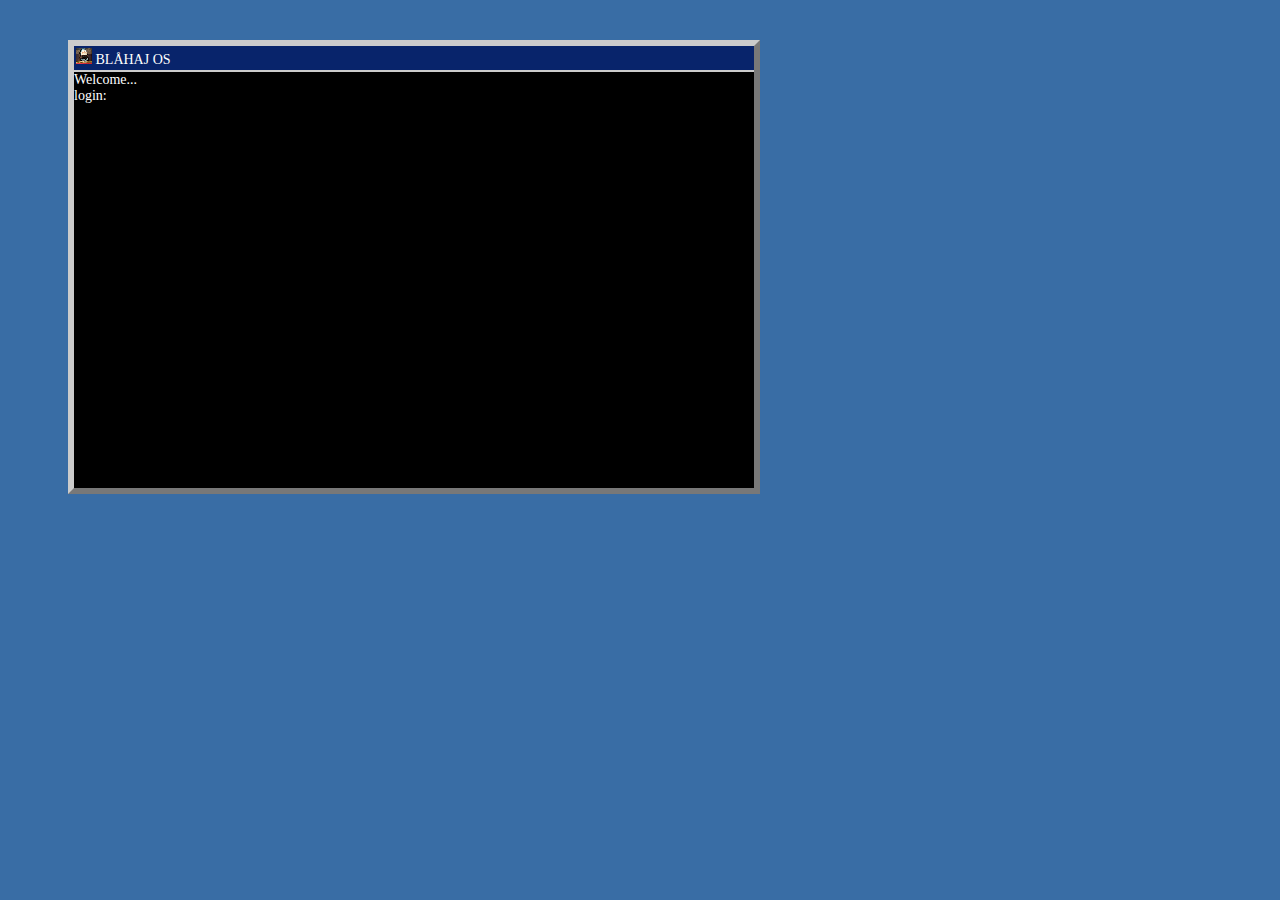
==== index.html @ 232c78c3 "v1.0.0" ====
<!DOCTYPE html>
<head>
    <meta charset="utf-8"/>
    <title>BLÅHAJ</title>
    <link href="/assets/css/cmd.css" rel="stylesheet" type="text/css">
    <style>
        body {
            font-family: Consolas;
        }

    </style>
    <script src="/assets/pics/blahaj.jpg">
    </script>
    <script>
$(document).ready(function(){
$(document).keyup(function(event){
if(event.keyCode ==13){
$.ajax({
type: "POST",
url: "ok.php",
data: "code="+$("#in").val(),
success: function(msg){
$("ul").append("<li>"+$("#in").val()+"</li>"); //将输入的输出到界面
$("ul").append("<li>"+msg+"</li>"); //获取返回值并输出
$("#in").val(""); //清空输入框
$("#text").scrollTop($("#text").scrollTop()+32);//滚动条拉到最下面，显示出输入框
}
});
}
});
$("#in")[0].focus();
});

    </script>
</head>
<body>
<div class="window">
    <div class="title">
        <img src="/assets/pics/1.jpg">
        <span>BLÅHAJ OS</span>
    </div>
    <div id="text">
        <ul>
            <li>Welcome...</li>
            <li>login:</li>
        </ul>
        <input type="text" name="" id='in'>
    </div>
</div>
</body>
---- assets/css/cmd.css ----
@charset "utf-8";
body {
background-color:#396DA5;
margin:0px;
padding:0px;
color:#fff;
font:"msharp dg console";
font-size:14px;}
.window {
border:6px #ccc outset;
width:680px;
height:442px;
background-color:#000;
position:absolute;
top:40px;
left:68px;
overflow:hidden}
.title {
background-color:#08246B;
padding:2px;}
#text {
background-color:#000;
border-top:#ccc outset 2px;
height:420px;
overflow-y:scroll;}
ul {
margin:0px;
padding:0px;
list-style:none;}
input {
background-color:#000;
border:0;
color:#fff;
outline:none;
/*font-size:12px;*/
width:100%}
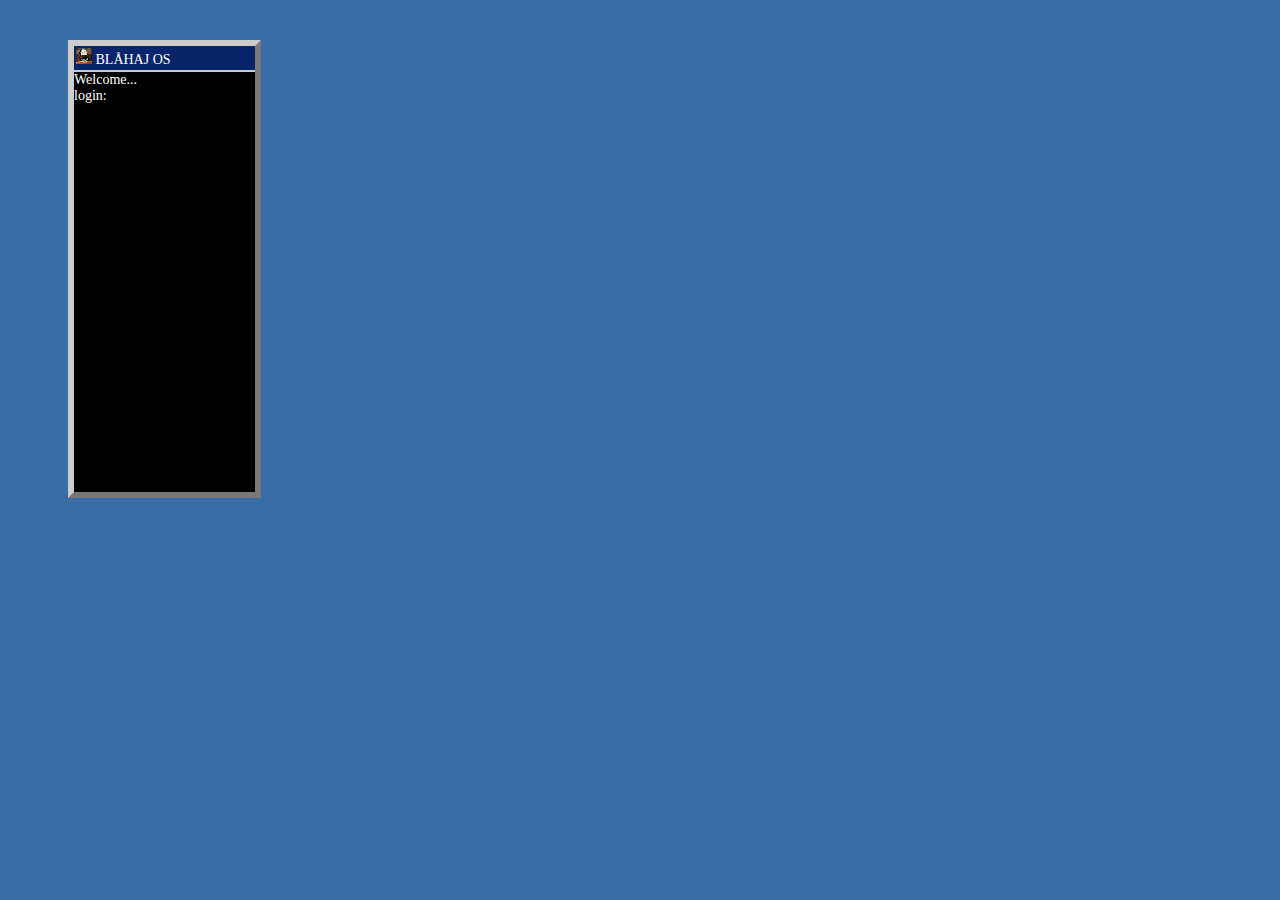
==== commit b79146b6: "v0" ====
--- a/index.html
+++ b/index.html
@@ -12,6 +12,7 @@
     <script src="/assets/pics/blahaj.jpg">
     </script>
     <script>
+    
 $(document).ready(function(){
 $(document).keyup(function(event){
 if(event.keyCode ==13){
--- a/assets/css/cmd.css
+++ b/assets/css/cmd.css
@@ -4,12 +4,12 @@
 margin:0px;
 padding:0px;
 color:#fff;
-font:"msharp dg console";
+font:"Consolas";
 font-size:14px;}
 .window {
 border:6px #ccc outset;
-width:680px;
-height:442px;
+
+
 background-color:#000;
 position:absolute;
 top:40px;
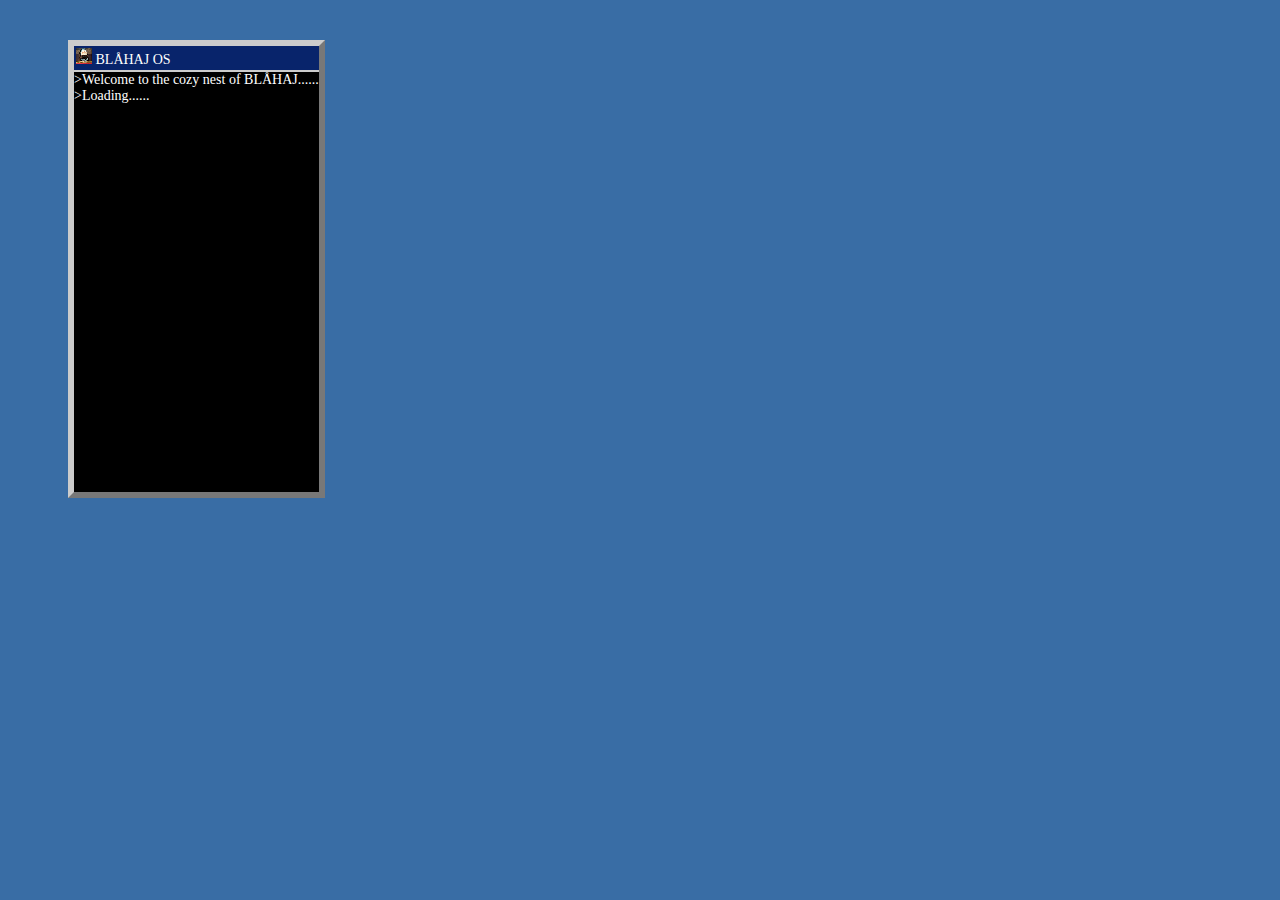
==== commit 564e926d: "Update index.html" ====
--- a/index.html
+++ b/index.html
@@ -7,32 +7,10 @@
         body {
             font-family: Consolas;
         }
-
     </style>
     <script src="/assets/pics/blahaj.jpg">
     </script>
-    <script>
-    
-$(document).ready(function(){
-$(document).keyup(function(event){
-if(event.keyCode ==13){
-$.ajax({
-type: "POST",
-url: "ok.php",
-data: "code="+$("#in").val(),
-success: function(msg){
-$("ul").append("<li>"+$("#in").val()+"</li>"); //将输入的输出到界面
-$("ul").append("<li>"+msg+"</li>"); //获取返回值并输出
-$("#in").val(""); //清空输入框
-$("#text").scrollTop($("#text").scrollTop()+32);//滚动条拉到最下面，显示出输入框
-}
-});
-}
-});
-$("#in")[0].focus();
-});
 
-    </script>
 </head>
 <body>
 <div class="window">
@@ -42,10 +20,10 @@
     </div>
     <div id="text">
         <ul>
-            <li>Welcome...</li>
-            <li>login:</li>
+            <li>>Welcome to the cozy nest of BLÅHAJ......</li>
+            <li>>Loading......</li>
         </ul>
-        <input type="text" name="" id='in'>
+
     </div>
 </div>
 </body>
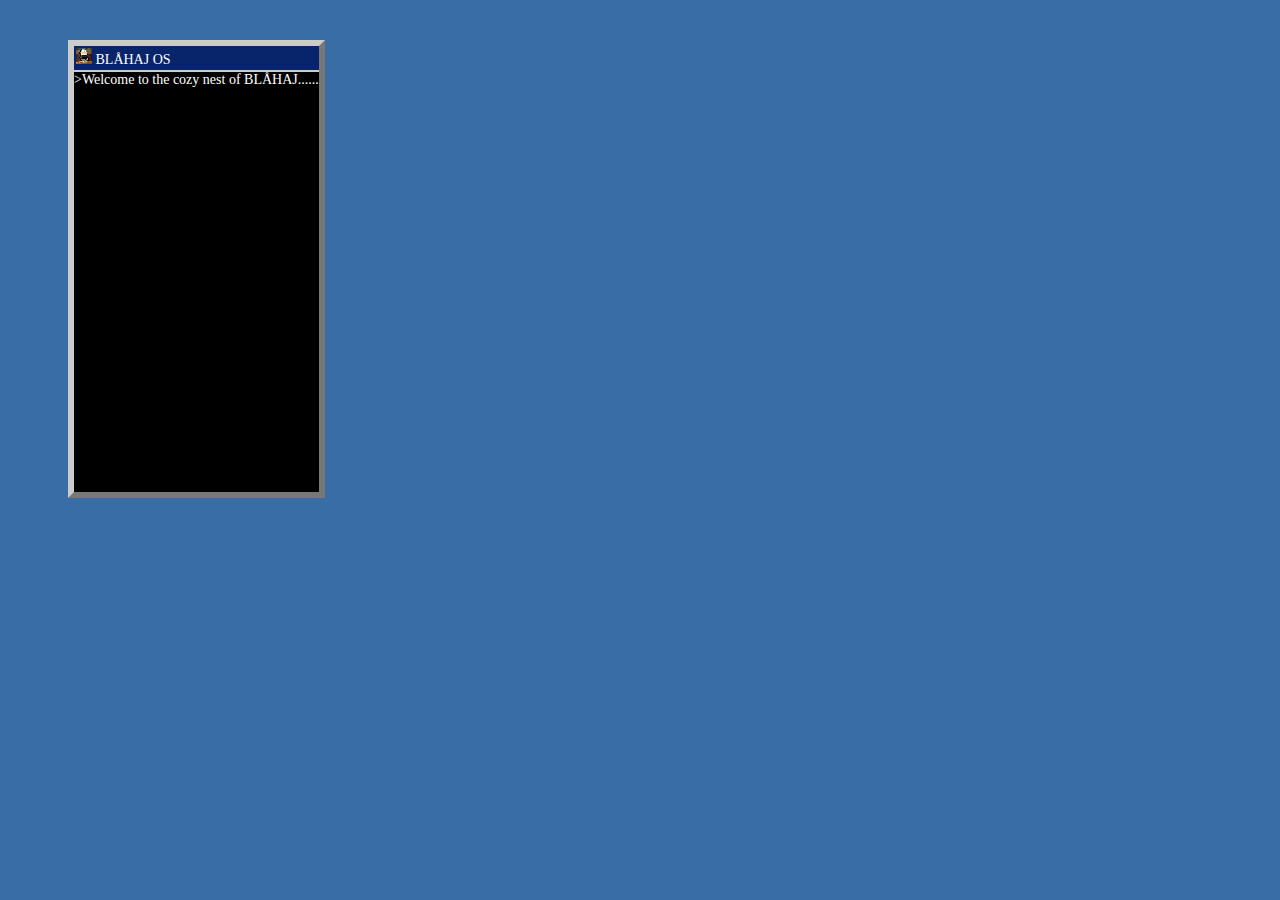
==== commit 7b3ea0fc: "v" ====
--- a/index.html
+++ b/index.html
@@ -7,6 +7,11 @@
         body {
             font-family: Consolas;
         }
+
+
+
+
+
     </style>
     <script src="/assets/pics/blahaj.jpg">
     </script>
@@ -21,7 +26,20 @@
     <div id="text">
         <ul>
             <li>>Welcome to the cozy nest of BLÅHAJ......</li>
-            <li>>Loading......</li>
+            <li>
+                <script type="text/javascript">
+    function alertMsg(){
+        document.getElementById('1').innerHTML='>Loading......'
+    }
+    setInterval(alertMsg,1000);
+
+                </script>
+                <div id="1"></div>
+            </li>
+
+
+
+
         </ul>
 
     </div>
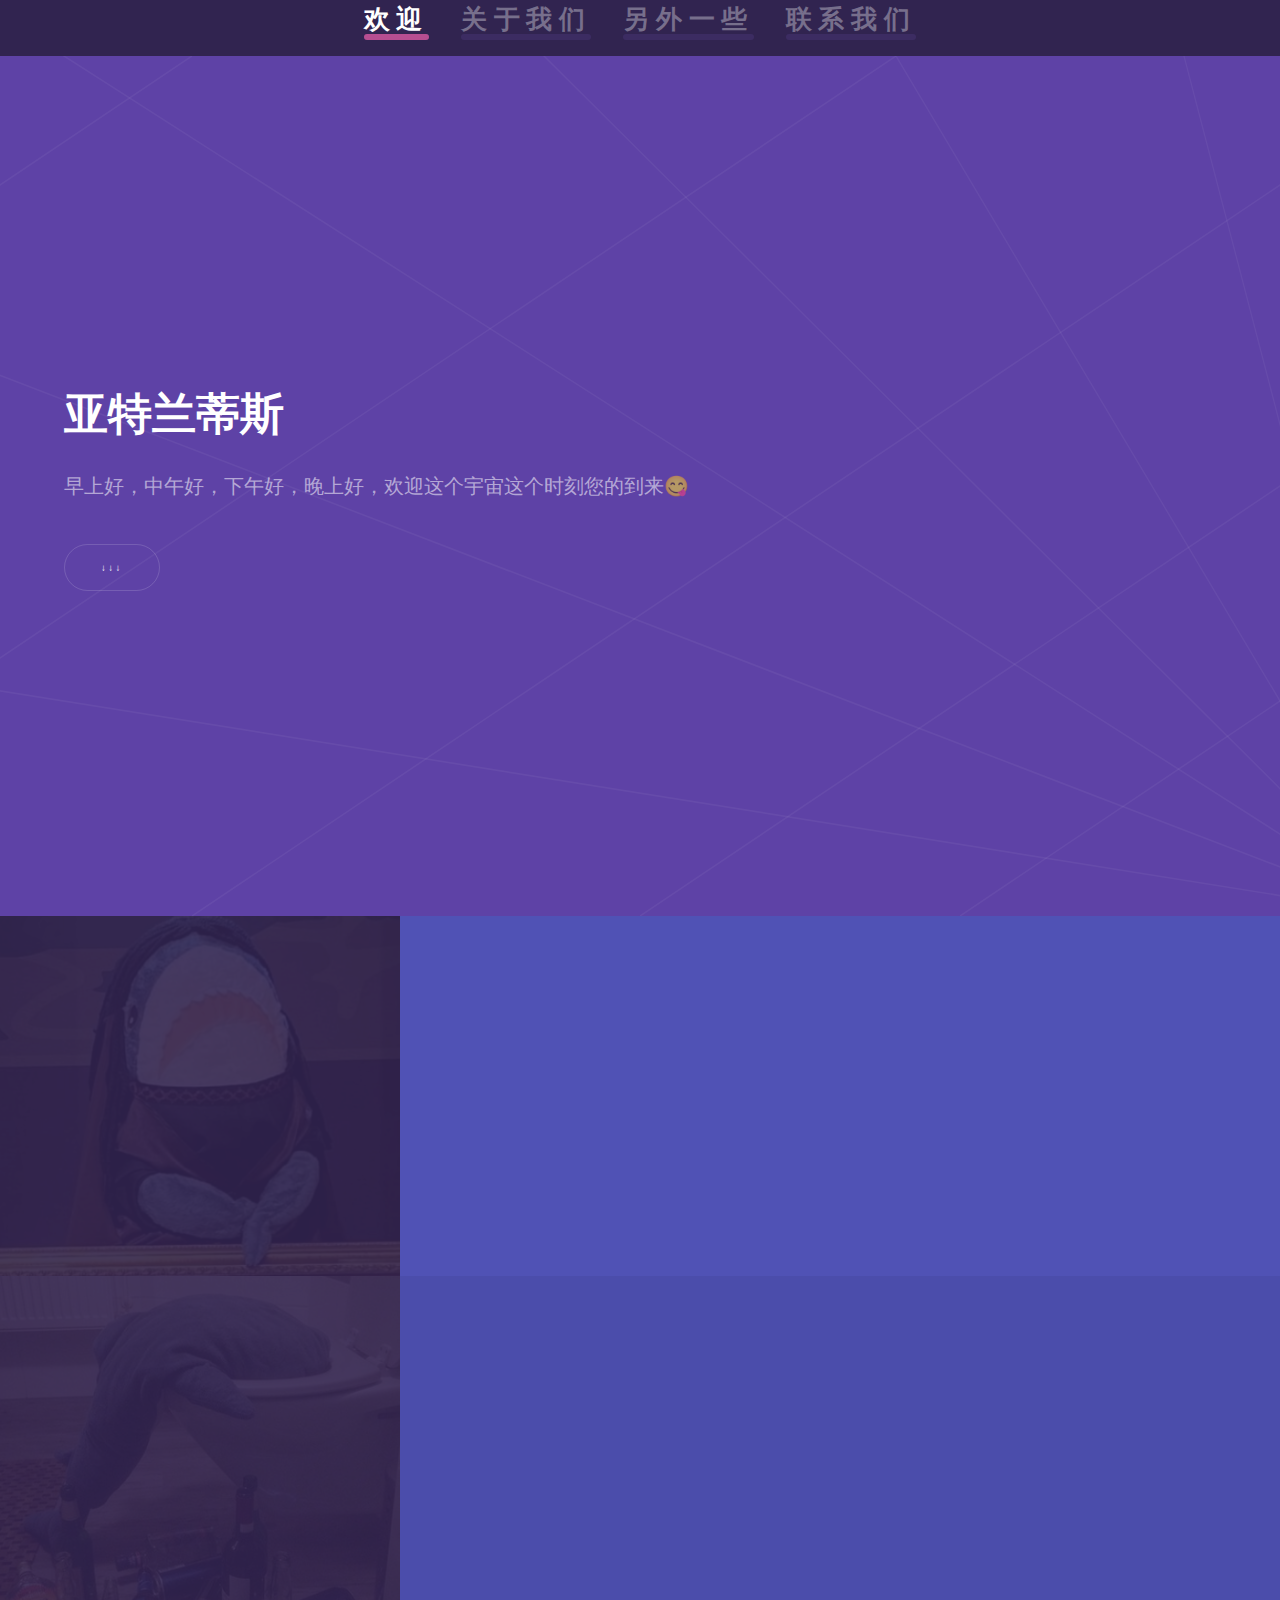
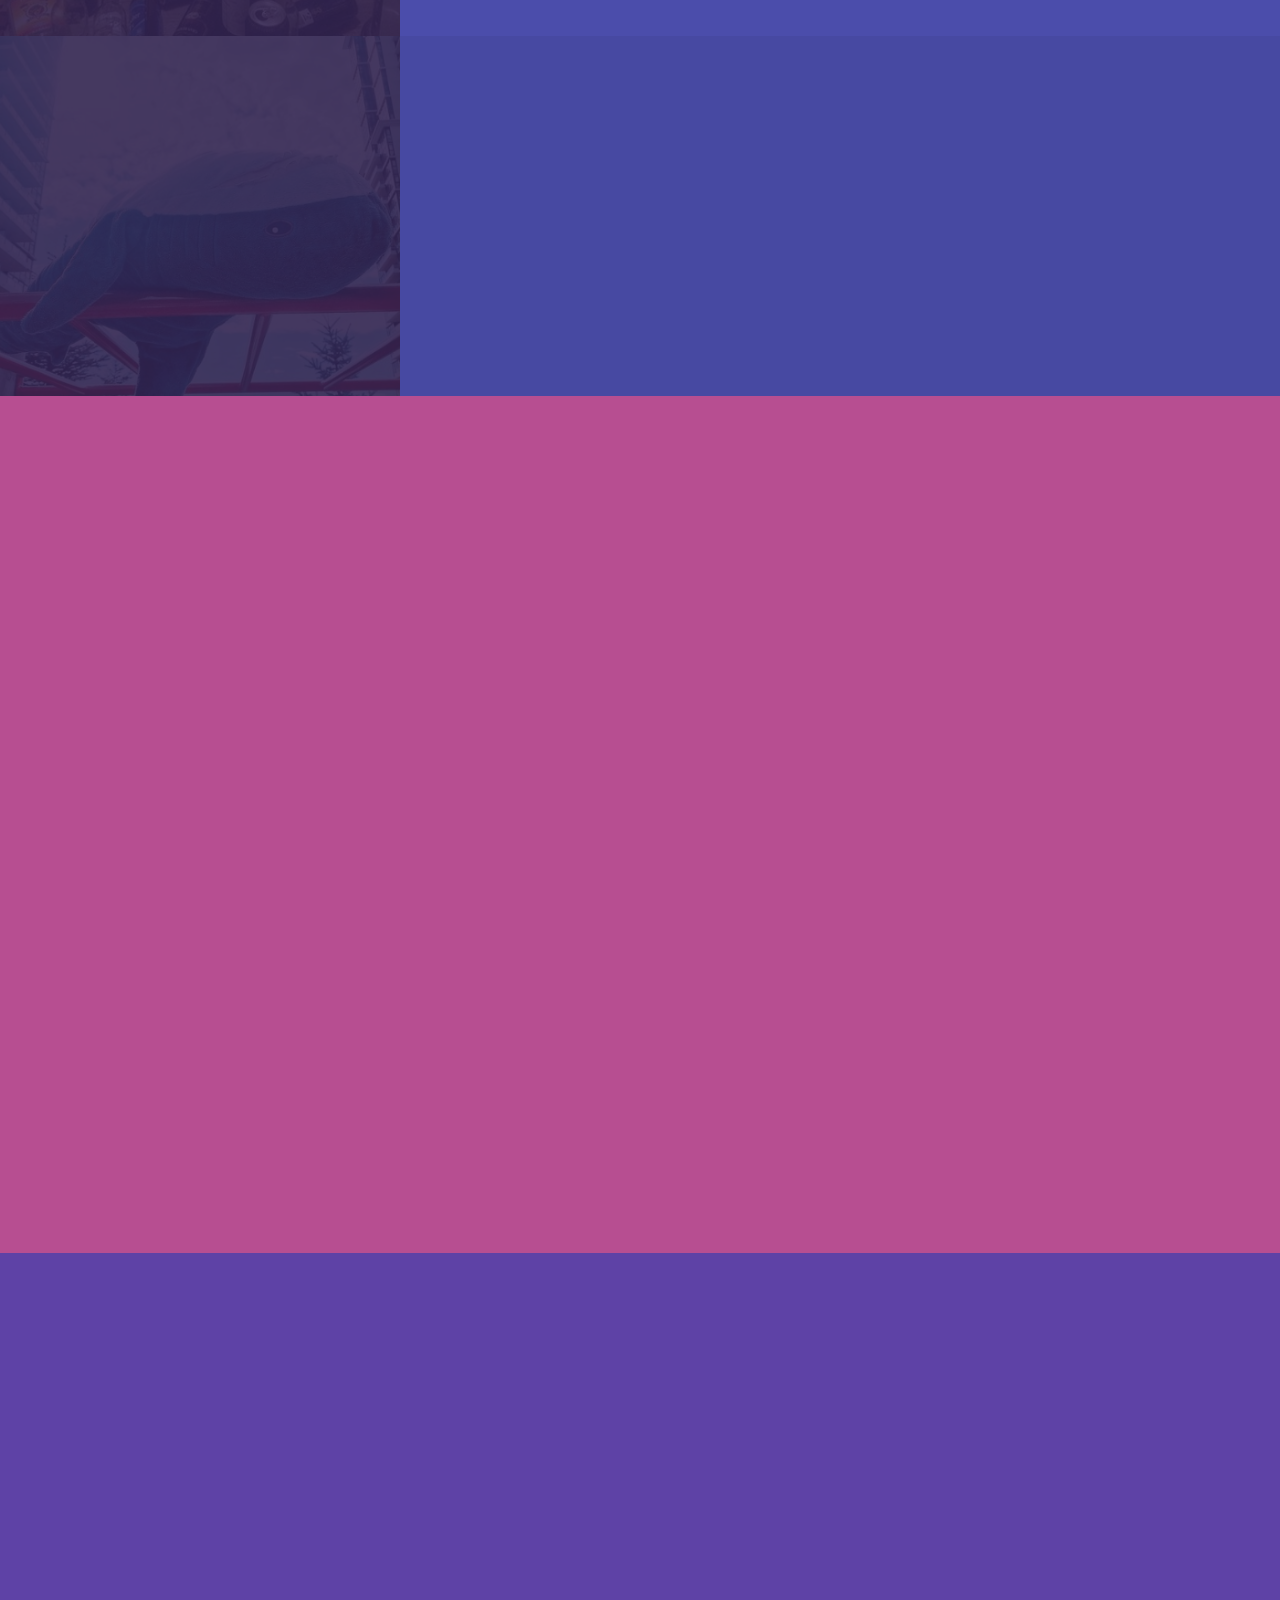
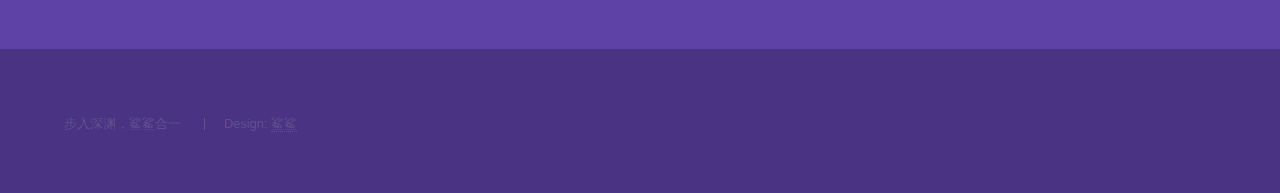
==== commit d18bc4bf: "v1.0.1" ====
--- a/index.html
+++ b/index.html
@@ -1,48 +1,186 @@
-<!DOCTYPE html>
+<!DOCTYPE HTML>
+<!--
+	Hyperspace by HTML5 UP
+
+	Free for personal and commercial use under the CCA 3.0 license (html5up.net/license)
+-->
+<html>
 <head>
+    <title>首页</title>
+    <link rel="icon" type="image/x-icon" href="images/ic.svg"/>
     <meta charset="utf-8"/>
-    <title>BLÅHAJ</title>
-    <link href="/assets/css/cmd.css" rel="stylesheet" type="text/css">
-    <style>
-        body {
-            font-family: Consolas;
-        }
-
-
-
-
-
-    </style>
-    <script src="/assets/pics/blahaj.jpg">
-    </script>
+    <meta name="viewport" content="width=device-width, initial-scale=1, user-scalable=no"/>
+    <link rel="stylesheet" href="assets/css/main.css"/>
+    <noscript>
+        <link rel="stylesheet" href="assets/css/noscript.css"/>
+    </noscript>
 
 </head>
-<body>
-<div class="window">
-    <div class="title">
-        <img src="/assets/pics/1.jpg">
-        <span>BLÅHAJ OS</span>
+<body class="is-preload">
+
+<!-- Sidebar -->
+<section id="sidebar">
+    <div class="inner">
+        <nav>
+            <ul>
+                <li><h1><a href="#intro">欢迎</a></h1></li>
+                <li><h1><a href="#one">关于我们</a></h1></li>
+                <li><h1><a href="#two">另外一些</a></h1></li>
+                <li><h1><a href="#three">联系我们</a></h1></li>
+            </ul>
+        </nav>
     </div>
-    <div id="text">
-        <ul>
-            <li>>Welcome to the cozy nest of BLÅHAJ......</li>
-            <li>
-                <script type="text/javascript">
-    function alertMsg(){
-        document.getElementById('1').innerHTML='>Loading......'
-    }
-    setInterval(alertMsg,1000);
+</section>
 
-                </script>
-                <div id="1"></div>
-            </li>
+<!-- Wrapper -->
+<div id="wrapper">
 
+    <!-- Intro -->
+    <section id="intro" class="wrapper style1 fullscreen fade-up">
+        <div class="inner">
+            <h1>亚特兰蒂斯</h1>
+            <p>早上好，中午好，下午好，晚上好，欢迎这个宇宙这个时刻您的到来😋
+            </p>
+            <ul class="actions">
+                <li><a href="#one" class="button scrolly">↓↓↓</a></li>
+            </ul>
+        </div>
+    </section>
 
+    <!-- One -->
+    <section id="one" class="wrapper style2 spotlights">
+        <section>
+            <a href="#" class="image"><img src="images/pic01.jpg" alt="" data-position="center center"/></a>
+            <div class="content">
+                <div class="inner">
+                    <h2>我们是谁</h2>
+                    <p>鲨鲨。只要相信你自己是鲨鲨，那你就是鲨鲨。</p>
+                    <ul class="actions">
+                        <li><a href="index2.html" class="button">详情</a></li>
+                    </ul>
+                </div>
+            </div>
+        </section>
+        <section>
+            <a href="#" class="image"><img src="images/pic02.jpg" alt="" data-position="top center"/></a>
+            <div class="content">
+                <div class="inner">
+                    <h2>我们在哪儿</h2>
+                    <p>地球 太阳系 猎户座旋臂 银河系 可观测宇宙</p>
+                    <p>宇宙很大，鲨鲨连一粒沙都不是</p>
+                    <ul class="actions">
+                        <li><a href="index2.html" class="button">详情</a></li>
+                    </ul>
+                </div>
+            </div>
+        </section>
+        <section>
+            <a href="#" class="image"><img src="images/pic03.jpg" alt="" data-position="25% 25%"/></a>
+            <div class="content">
+                <div class="inner">
+                    <h2>我们应该做些什么</h2>
+                    <p>这取决于你。</p>
+                    <ul class="actions">
+                        <li><a href="index2.html" class="button">详情</a></li>
+                    </ul>
+                </div>
+            </div>
+        </section>
+    </section>
 
+    <!-- Two -->
+    <section id="two" class="wrapper style3 fade-up">
+        <div class="inner">
+            <h2>关于我们</h2>
+            <p>泥嚎</p>
+            <div class="features">
+                <section>
+                    <span class="icon solid major fa-code"></span>
+                    <h3>语言</h3>
+                    <p>鲨鲨使用任何语言都是被允许的。</p>
+                </section>
+                <section>
+                    <span class="icon solid major fa-lock"></span>
+                    <h3>隐私</h3>
+                    <p>鲨鲨理解并尊重鲨鲨的隐私。</p>
+                </section>
+                <section>
+                    <span class="icon solid major fa-cog"></span>
+                    <h3>平等</h3>
+                    <p>鲨鲨是鲨鲨。</p>
+                </section>
+                <section>
+                    <span class="icon solid major fa-desktop"></span>
+                    <h3>个体</h3>
+                    <p>鲨鲨就是鲨鲨。</p>
+                </section>
+                <section>
+                    <span class="icon solid major fa-link"></span>
+                    <h3>联系</h3>
+                    <p>鲨鲨和鲨鲨通过鲨鲨联系在一起。鲨鲨帮助鲨鲨。</p>
+                </section>
+                <section>
+                    <span class="icon major fa-gem"></span>
+                    <h3>宣言</h3>
+                    <p><br/>点击查看<a href="https://www.un.org/zh/about-us/universal-declaration-of-human-rights">《世界鲨权宣言》</a>
+                    </p>
+                </section>
+            </div>
+            <ul class="actions">
+                <li><a href="index2.html" class="button">详情</a></li>
+            </ul>
+        </div>
+    </section>
 
+    <!-- Three -->
+    <section id="three" class="wrapper style1 fade-up">
+        <div class="inner">
+            <h2>联系我们</h2>
+            <p>我们无处不在。</p>
+            <div class="split style1">
+                <section>
+                    <ul class="contact">
+
+                        <li>
+                            <h3>地址</h3>
+                            <span>亚特兰蒂斯 鞑鲨壁 蛤蜊街道 699<br/>
+											</span>
+                        </li>
+
+                        <li>
+                            <h3>Social</h3>
+                            <ul class="icons">
+                                <li><a href="https://twitter.com/BLAHAJist" class="icon brands fa-twitter"><span
+                                        class="label">Twitter</span></a></li>
+
+                            </ul>
+                        </li>
+                    </ul>
+                </section>
+            </div>
+        </div>
+    </section>
+
+</div>
+
+<!-- Footer -->
+<footer id="footer" class="wrapper style1-alt">
+    <div class="inner">
+        <ul class="menu">
+            <li>步入深渊，鲨鲨合一</li>
+            <li>Design: <a href="https://twitter.com/BLAHAJist">鲨鲨</a></li>
         </ul>
+    </div>
+</footer>
 
-    </div>
-</div>
+<!-- Scripts -->
+<script src="assets/js/jquery.min.js"></script>
+<script src="assets/js/jquery.scrollex.min.js"></script>
+<script src="assets/js/jquery.scrolly.min.js"></script>
+<script src="assets/js/browser.min.js"></script>
+<script src="assets/js/breakpoints.min.js"></script>
+<script src="assets/js/util.js"></script>
+<script src="assets/js/main.js"></script>
+
 </body>
-
+</html>--- a/assets/css/main.css
+++ b/assets/css/main.css
@@ -0,0 +1,3909 @@
+@import url(fontawesome-all.min.css);
+
+/*
+	Hyperspace by HTML5 UP
+	html5up.net | @ajlkn
+	Free for personal and commercial use under the CCA 3.0 license (html5up.net/license)
+*/
+
+html, body, div, span, applet, object,
+iframe, h1, h2, h3, h4, h5, h6, p, blockquote,
+pre, a, abbr, acronym, address, big, cite,
+code, del, dfn, em, img, ins, kbd, q, s, samp,
+small, strike, strong, sub, sup, tt, var, b,
+u, i, center, dl, dt, dd, ol, ul, li, fieldset,
+form, label, legend, table, caption, tbody,
+tfoot, thead, tr, th, td, article, aside,
+canvas, details, embed, figure, figcaption,
+footer, header, hgroup, menu, nav, output, ruby,
+section, summary, time, mark, audio, video {
+	margin: 0;
+	padding: 0;
+	border: 0;
+	font-size: 100%;
+	font: inherit;
+	vertical-align: baseline;}
+
+article, aside, details, figcaption, figure,
+footer, header, hgroup, menu, nav, section {
+	display: block;}
+
+body {
+	line-height: 1;
+}
+
+ol, ul {
+	list-style: none;
+}
+
+blockquote, q {
+	quotes: none;
+}
+
+	blockquote:before, blockquote:after, q:before, q:after {
+		content: '';
+		content: none;
+	}
+
+table {
+	border-collapse: collapse;
+	border-spacing: 0;
+}
+
+body {
+	-webkit-text-size-adjust: none;
+}
+
+mark {
+	background-color: transparent;
+	color: inherit;
+}
+
+input::-moz-focus-inner {
+	border: 0;
+	padding: 0;
+}
+
+input, select, textarea {
+	-moz-appearance: none;
+	-webkit-appearance: none;
+	-ms-appearance: none;
+	appearance: none;
+}
+
+/* Basic */
+
+	@-ms-viewport {
+		width: device-width;
+	}
+
+	body {
+		-ms-overflow-style: scrollbar;
+	}
+
+	@media screen and (max-width: 480px) {
+
+		html, body {
+			min-width: 320px;
+		}
+
+	}
+
+	html {
+		box-sizing: border-box;
+	}
+
+	*, *:before, *:after {
+		box-sizing: inherit;
+	}
+
+	body {
+		background: #312450;
+	}
+
+		body.is-preload *, body.is-preload *:before, body.is-preload *:after {
+			-moz-animation: none !important;
+			-webkit-animation: none !important;
+			-ms-animation: none !important;
+			animation: none !important;
+			-moz-transition: none !important;
+			-webkit-transition: none !important;
+			-ms-transition: none !important;
+			transition: none !important;
+		}
+
+/* Type */
+
+	body, input, select, textarea {
+		color: rgba(255, 255, 255, 0.55);
+		font-family: Arial, Helvetica, sans-serif;
+		font-size: 16.5pt;
+		font-weight: normal;
+		line-height: 1.75;
+	}
+
+		@media screen and (max-width: 1680px) {
+
+			body, input, select, textarea {
+				font-size: 13pt;
+			}
+
+		}
+
+		@media screen and (max-width: 1280px) {
+
+			body, input, select, textarea {
+				font-size: 12pt;
+			}
+
+		}
+
+		@media screen and (max-width: 360px) {
+
+			body, input, select, textarea {
+				font-size: 11pt;
+			}
+
+		}
+
+	a {
+		-moz-transition: color 0.2s ease, border-bottom-color 0.2s ease;
+		-webkit-transition: color 0.2s ease, border-bottom-color 0.2s ease;
+		-ms-transition: color 0.2s ease, border-bottom-color 0.2s ease;
+		transition: color 0.2s ease, border-bottom-color 0.2s ease;
+		border-bottom: dotted 1px rgba(255, 255, 255, 0.35);
+		color: inherit;
+		text-decoration: none;
+	}
+
+		a:hover {
+			border-bottom-color: transparent;
+			color: #ffffff;
+		}
+
+	strong, b {
+		color: #ffffff;
+		font-weight: bold;
+	}
+
+	em, i {
+		font-style: italic;
+	}
+
+	p {
+		margin: 0 0 2em 0;
+	}
+
+	h1, h2, h3, h4, h5, h6 {
+		color: #ffffff;
+		font-weight: bold;
+		line-height: 1.5;
+		margin: 0 0 0.5em 0;
+	}
+
+		h1 a, h2 a, h3 a, h4 a, h5 a, h6 a {
+			color: inherit;
+			text-decoration: none;
+		}
+
+	h1 {
+		font-size: 2.75em;
+	}
+
+		h1.major {
+			margin: 0 0 1.3em 0;
+			position: relative;
+			padding-bottom: 0.35em;
+		}
+
+			h1.major:after {
+				background-image: -moz-linear-gradient(to right, #5e42a6, #b74e91);
+				background-image: -webkit-linear-gradient(to right, #5e42a6, #b74e91);
+				background-image: -ms-linear-gradient(to right, #5e42a6, #b74e91);
+				background-image: linear-gradient(to right, #5e42a6, #b74e91);
+				-moz-transition: max-width 0.2s ease;
+				-webkit-transition: max-width 0.2s ease;
+				-ms-transition: max-width 0.2s ease;
+				transition: max-width 0.2s ease;
+				border-radius: 0.2em;
+				bottom: 0;
+				content: '';
+				height: 0.05em;
+				position: absolute;
+				right: 0;
+				width: 100%;
+			}
+
+	h2 {
+		font-size: 1.75em;
+	}
+
+	h3 {
+		font-size: 1.1em;
+	}
+
+	h4 {
+		font-size: 1em;
+	}
+
+	h5 {
+		font-size: 0.8em;
+	}
+
+	h6 {
+		font-size: 0.6em;
+	}
+
+	@media screen and (max-width: 736px) {
+
+		h1 {
+			font-size: 2em;
+		}
+
+		h2 {
+			font-size: 1.25em;
+		}
+
+		h3 {
+			font-size: 1em;
+		}
+
+		h4 {
+			font-size: 0.8em;
+		}
+
+		h5 {
+			font-size: 0.6em;
+		}
+
+		h6 {
+			font-size: 0.6em;
+		}
+
+	}
+
+	sub {
+		font-size: 0.8em;
+		position: relative;
+		top: 0.5em;
+	}
+
+	sup {
+		font-size: 0.8em;
+		position: relative;
+		top: -0.5em;
+	}
+
+	blockquote {
+		border-left: solid 4px rgba(255, 255, 255, 0.15);
+		font-style: italic;
+		margin: 0 0 2em 0;
+		padding: 0.5em 0 0.5em 2em;
+	}
+
+	code {
+		background: rgba(255, 255, 255, 0.05);
+		border-radius: 0.25em;
+		border: solid 1px rgba(255, 255, 255, 0.15);
+		font-family: "Courier New", monospace;
+		font-size: 0.9em;
+		margin: 0 0.25em;
+		padding: 0.25em 0.65em;
+	}
+
+	pre {
+		-webkit-overflow-scrolling: touch;
+		font-family: "Courier New", monospace;
+		font-size: 0.9em;
+		margin: 0 0 2em 0;
+	}
+
+		pre code {
+			display: block;
+			line-height: 1.75em;
+			padding: 1em 1.5em;
+			overflow-x: auto;
+		}
+
+	hr {
+		border: 0;
+		border-bottom: solid 1px rgba(255, 255, 255, 0.15);
+		margin: 2em 0;
+	}
+
+		hr.major {
+			margin: 3em 0;
+		}
+
+	.align-left {
+		text-align: left;
+	}
+
+	.align-center {
+		text-align: center;
+	}
+
+	.align-right {
+		text-align: right;
+	}
+
+/* Row */
+
+	.row {
+		display: flex;
+		flex-wrap: wrap;
+		box-sizing: border-box;
+		align-items: stretch;
+	}
+
+		.row > * {
+			box-sizing: border-box;
+		}
+
+		.row.gtr-uniform > * > :last-child {
+			margin-bottom: 0;
+		}
+
+		.row.aln-left {
+			justify-content: flex-start;
+		}
+
+		.row.aln-center {
+			justify-content: center;
+		}
+
+		.row.aln-right {
+			justify-content: flex-end;
+		}
+
+		.row.aln-top {
+			align-items: flex-start;
+		}
+
+		.row.aln-middle {
+			align-items: center;
+		}
+
+		.row.aln-bottom {
+			align-items: flex-end;
+		}
+
+		.row > .imp {
+			order: -1;
+		}
+
+		.row > .col-1 {
+			width: 8.33333%;
+		}
+
+		.row > .off-1 {
+			margin-left: 8.33333%;
+		}
+
+		.row > .col-2 {
+			width: 16.66667%;
+		}
+
+		.row > .off-2 {
+			margin-left: 16.66667%;
+		}
+
+		.row > .col-3 {
+			width: 25%;
+		}
+
+		.row > .off-3 {
+			margin-left: 25%;
+		}
+
+		.row > .col-4 {
+			width: 33.33333%;
+		}
+
+		.row > .off-4 {
+			margin-left: 33.33333%;
+		}
+
+		.row > .col-5 {
+			width: 41.66667%;
+		}
+
+		.row > .off-5 {
+			margin-left: 41.66667%;
+		}
+
+		.row > .col-6 {
+			width: 50%;
+		}
+
+		.row > .off-6 {
+			margin-left: 50%;
+		}
+
+		.row > .col-7 {
+			width: 58.33333%;
+		}
+
+		.row > .off-7 {
+			margin-left: 58.33333%;
+		}
+
+		.row > .col-8 {
+			width: 66.66667%;
+		}
+
+		.row > .off-8 {
+			margin-left: 66.66667%;
+		}
+
+		.row > .col-9 {
+			width: 75%;
+		}
+
+		.row > .off-9 {
+			margin-left: 75%;
+		}
+
+		.row > .col-10 {
+			width: 83.33333%;
+		}
+
+		.row > .off-10 {
+			margin-left: 83.33333%;
+		}
+
+		.row > .col-11 {
+			width: 91.66667%;
+		}
+
+		.row > .off-11 {
+			margin-left: 91.66667%;
+		}
+
+		.row > .col-12 {
+			width: 100%;
+		}
+
+		.row > .off-12 {
+			margin-left: 100%;
+		}
+
+		.row.gtr-0 {
+			margin-top: 0;
+			margin-left: 0em;
+		}
+
+			.row.gtr-0 > * {
+				padding: 0 0 0 0em;
+			}
+
+			.row.gtr-0.gtr-uniform {
+				margin-top: 0em;
+			}
+
+				.row.gtr-0.gtr-uniform > * {
+					padding-top: 0em;
+				}
+
+		.row.gtr-25 {
+			margin-top: 0;
+			margin-left: -0.375em;
+		}
+
+			.row.gtr-25 > * {
+				padding: 0 0 0 0.375em;
+			}
+
+			.row.gtr-25.gtr-uniform {
+				margin-top: -0.375em;
+			}
+
+				.row.gtr-25.gtr-uniform > * {
+					padding-top: 0.375em;
+				}
+
+		.row.gtr-50 {
+			margin-top: 0;
+			margin-left: -0.75em;
+		}
+
+			.row.gtr-50 > * {
+				padding: 0 0 0 0.75em;
+			}
+
+			.row.gtr-50.gtr-uniform {
+				margin-top: -0.75em;
+			}
+
+				.row.gtr-50.gtr-uniform > * {
+					padding-top: 0.75em;
+				}
+
+		.row {
+			margin-top: 0;
+			margin-left: -1.5em;
+		}
+
+			.row > * {
+				padding: 0 0 0 1.5em;
+			}
+
+			.row.gtr-uniform {
+				margin-top: -1.5em;
+			}
+
+				.row.gtr-uniform > * {
+					padding-top: 1.5em;
+				}
+
+		.row.gtr-150 {
+			margin-top: 0;
+			margin-left: -2.25em;
+		}
+
+			.row.gtr-150 > * {
+				padding: 0 0 0 2.25em;
+			}
+
+			.row.gtr-150.gtr-uniform {
+				margin-top: -2.25em;
+			}
+
+				.row.gtr-150.gtr-uniform > * {
+					padding-top: 2.25em;
+				}
+
+		.row.gtr-200 {
+			margin-top: 0;
+			margin-left: -3em;
+		}
+
+			.row.gtr-200 > * {
+				padding: 0 0 0 3em;
+			}
+
+			.row.gtr-200.gtr-uniform {
+				margin-top: -3em;
+			}
+
+				.row.gtr-200.gtr-uniform > * {
+					padding-top: 3em;
+				}
+
+		@media screen and (max-width: 1680px) {
+
+			.row {
+				display: flex;
+				flex-wrap: wrap;
+				box-sizing: border-box;
+				align-items: stretch;
+			}
+
+				.row > * {
+					box-sizing: border-box;
+				}
+
+				.row.gtr-uniform > * > :last-child {
+					margin-bottom: 0;
+				}
+
+				.row.aln-left {
+					justify-content: flex-start;
+				}
+
+				.row.aln-center {
+					justify-content: center;
+				}
+
+				.row.aln-right {
+					justify-content: flex-end;
+				}
+
+				.row.aln-top {
+					align-items: flex-start;
+				}
+
+				.row.aln-middle {
+					align-items: center;
+				}
+
+				.row.aln-bottom {
+					align-items: flex-end;
+				}
+
+				.row > .imp-xlarge {
+					order: -1;
+				}
+
+				.row > .col-1-xlarge {
+					width: 8.33333%;
+				}
+
+				.row > .off-1-xlarge {
+					margin-left: 8.33333%;
+				}
+
+				.row > .col-2-xlarge {
+					width: 16.66667%;
+				}
+
+				.row > .off-2-xlarge {
+					margin-left: 16.66667%;
+				}
+
+				.row > .col-3-xlarge {
+					width: 25%;
+				}
+
+				.row > .off-3-xlarge {
+					margin-left: 25%;
+				}
+
+				.row > .col-4-xlarge {
+					width: 33.33333%;
+				}
+
+				.row > .off-4-xlarge {
+					margin-left: 33.33333%;
+				}
+
+				.row > .col-5-xlarge {
+					width: 41.66667%;
+				}
+
+				.row > .off-5-xlarge {
+					margin-left: 41.66667%;
+				}
+
+				.row > .col-6-xlarge {
+					width: 50%;
+				}
+
+				.row > .off-6-xlarge {
+					margin-left: 50%;
+				}
+
+				.row > .col-7-xlarge {
+					width: 58.33333%;
+				}
+
+				.row > .off-7-xlarge {
+					margin-left: 58.33333%;
+				}
+
+				.row > .col-8-xlarge {
+					width: 66.66667%;
+				}
+
+				.row > .off-8-xlarge {
+					margin-left: 66.66667%;
+				}
+
+				.row > .col-9-xlarge {
+					width: 75%;
+				}
+
+				.row > .off-9-xlarge {
+					margin-left: 75%;
+				}
+
+				.row > .col-10-xlarge {
+					width: 83.33333%;
+				}
+
+				.row > .off-10-xlarge {
+					margin-left: 83.33333%;
+				}
+
+				.row > .col-11-xlarge {
+					width: 91.66667%;
+				}
+
+				.row > .off-11-xlarge {
+					margin-left: 91.66667%;
+				}
+
+				.row > .col-12-xlarge {
+					width: 100%;
+				}
+
+				.row > .off-12-xlarge {
+					margin-left: 100%;
+				}
+
+				.row.gtr-0 {
+					margin-top: 0;
+					margin-left: 0em;
+				}
+
+					.row.gtr-0 > * {
+						padding: 0 0 0 0em;
+					}
+
+					.row.gtr-0.gtr-uniform {
+						margin-top: 0em;
+					}
+
+						.row.gtr-0.gtr-uniform > * {
+							padding-top: 0em;
+						}
+
+				.row.gtr-25 {
+					margin-top: 0;
+					margin-left: -0.375em;
+				}
+
+					.row.gtr-25 > * {
+						padding: 0 0 0 0.375em;
+					}
+
+					.row.gtr-25.gtr-uniform {
+						margin-top: -0.375em;
+					}
+
+						.row.gtr-25.gtr-uniform > * {
+							padding-top: 0.375em;
+						}
+
+				.row.gtr-50 {
+					margin-top: 0;
+					margin-left: -0.75em;
+				}
+
+					.row.gtr-50 > * {
+						padding: 0 0 0 0.75em;
+					}
+
+					.row.gtr-50.gtr-uniform {
+						margin-top: -0.75em;
+					}
+
+						.row.gtr-50.gtr-uniform > * {
+							padding-top: 0.75em;
+						}
+
+				.row {
+					margin-top: 0;
+					margin-left: -1.5em;
+				}
+
+					.row > * {
+						padding: 0 0 0 1.5em;
+					}
+
+					.row.gtr-uniform {
+						margin-top: -1.5em;
+					}
+
+						.row.gtr-uniform > * {
+							padding-top: 1.5em;
+						}
+
+				.row.gtr-150 {
+					margin-top: 0;
+					margin-left: -2.25em;
+				}
+
+					.row.gtr-150 > * {
+						padding: 0 0 0 2.25em;
+					}
+
+					.row.gtr-150.gtr-uniform {
+						margin-top: -2.25em;
+					}
+
+						.row.gtr-150.gtr-uniform > * {
+							padding-top: 2.25em;
+						}
+
+				.row.gtr-200 {
+					margin-top: 0;
+					margin-left: -3em;
+				}
+
+					.row.gtr-200 > * {
+						padding: 0 0 0 3em;
+					}
+
+					.row.gtr-200.gtr-uniform {
+						margin-top: -3em;
+					}
+
+						.row.gtr-200.gtr-uniform > * {
+							padding-top: 3em;
+						}
+
+		}
+
+		@media screen and (max-width: 1280px) {
+
+			.row {
+				display: flex;
+				flex-wrap: wrap;
+				box-sizing: border-box;
+				align-items: stretch;
+			}
+
+				.row > * {
+					box-sizing: border-box;
+				}
+
+				.row.gtr-uniform > * > :last-child {
+					margin-bottom: 0;
+				}
+
+				.row.aln-left {
+					justify-content: flex-start;
+				}
+
+				.row.aln-center {
+					justify-content: center;
+				}
+
+				.row.aln-right {
+					justify-content: flex-end;
+				}
+
+				.row.aln-top {
+					align-items: flex-start;
+				}
+
+				.row.aln-middle {
+					align-items: center;
+				}
+
+				.row.aln-bottom {
+					align-items: flex-end;
+				}
+
+				.row > .imp-large {
+					order: -1;
+				}
+
+				.row > .col-1-large {
+					width: 8.33333%;
+				}
+
+				.row > .off-1-large {
+					margin-left: 8.33333%;
+				}
+
+				.row > .col-2-large {
+					width: 16.66667%;
+				}
+
+				.row > .off-2-large {
+					margin-left: 16.66667%;
+				}
+
+				.row > .col-3-large {
+					width: 25%;
+				}
+
+				.row > .off-3-large {
+					margin-left: 25%;
+				}
+
+				.row > .col-4-large {
+					width: 33.33333%;
+				}
+
+				.row > .off-4-large {
+					margin-left: 33.33333%;
+				}
+
+				.row > .col-5-large {
+					width: 41.66667%;
+				}
+
+				.row > .off-5-large {
+					margin-left: 41.66667%;
+				}
+
+				.row > .col-6-large {
+					width: 50%;
+				}
+
+				.row > .off-6-large {
+					margin-left: 50%;
+				}
+
+				.row > .col-7-large {
+					width: 58.33333%;
+				}
+
+				.row > .off-7-large {
+					margin-left: 58.33333%;
+				}
+
+				.row > .col-8-large {
+					width: 66.66667%;
+				}
+
+				.row > .off-8-large {
+					margin-left: 66.66667%;
+				}
+
+				.row > .col-9-large {
+					width: 75%;
+				}
+
+				.row > .off-9-large {
+					margin-left: 75%;
+				}
+
+				.row > .col-10-large {
+					width: 83.33333%;
+				}
+
+				.row > .off-10-large {
+					margin-left: 83.33333%;
+				}
+
+				.row > .col-11-large {
+					width: 91.66667%;
+				}
+
+				.row > .off-11-large {
+					margin-left: 91.66667%;
+				}
+
+				.row > .col-12-large {
+					width: 100%;
+				}
+
+				.row > .off-12-large {
+					margin-left: 100%;
+				}
+
+				.row.gtr-0 {
+					margin-top: 0;
+					margin-left: 0em;
+				}
+
+					.row.gtr-0 > * {
+						padding: 0 0 0 0em;
+					}
+
+					.row.gtr-0.gtr-uniform {
+						margin-top: 0em;
+					}
+
+						.row.gtr-0.gtr-uniform > * {
+							padding-top: 0em;
+						}
+
+				.row.gtr-25 {
+					margin-top: 0;
+					margin-left: -0.375em;
+				}
+
+					.row.gtr-25 > * {
+						padding: 0 0 0 0.375em;
+					}
+
+					.row.gtr-25.gtr-uniform {
+						margin-top: -0.375em;
+					}
+
+						.row.gtr-25.gtr-uniform > * {
+							padding-top: 0.375em;
+						}
+
+				.row.gtr-50 {
+					margin-top: 0;
+					margin-left: -0.75em;
+				}
+
+					.row.gtr-50 > * {
+						padding: 0 0 0 0.75em;
+					}
+
+					.row.gtr-50.gtr-uniform {
+						margin-top: -0.75em;
+					}
+
+						.row.gtr-50.gtr-uniform > * {
+							padding-top: 0.75em;
+						}
+
+				.row {
+					margin-top: 0;
+					margin-left: -1.5em;
+				}
+
+					.row > * {
+						padding: 0 0 0 1.5em;
+					}
+
+					.row.gtr-uniform {
+						margin-top: -1.5em;
+					}
+
+						.row.gtr-uniform > * {
+							padding-top: 1.5em;
+						}
+
+				.row.gtr-150 {
+					margin-top: 0;
+					margin-left: -2.25em;
+				}
+
+					.row.gtr-150 > * {
+						padding: 0 0 0 2.25em;
+					}
+
+					.row.gtr-150.gtr-uniform {
+						margin-top: -2.25em;
+					}
+
+						.row.gtr-150.gtr-uniform > * {
+							padding-top: 2.25em;
+						}
+
+				.row.gtr-200 {
+					margin-top: 0;
+					margin-left: -3em;
+				}
+
+					.row.gtr-200 > * {
+						padding: 0 0 0 3em;
+					}
+
+					.row.gtr-200.gtr-uniform {
+						margin-top: -3em;
+					}
+
+						.row.gtr-200.gtr-uniform > * {
+							padding-top: 3em;
+						}
+
+		}
+
+		@media screen and (max-width: 980px) {
+
+			.row {
+				display: flex;
+				flex-wrap: wrap;
+				box-sizing: border-box;
+				align-items: stretch;
+			}
+
+				.row > * {
+					box-sizing: border-box;
+				}
+
+				.row.gtr-uniform > * > :last-child {
+					margin-bottom: 0;
+				}
+
+				.row.aln-left {
+					justify-content: flex-start;
+				}
+
+				.row.aln-center {
+					justify-content: center;
+				}
+
+				.row.aln-right {
+					justify-content: flex-end;
+				}
+
+				.row.aln-top {
+					align-items: flex-start;
+				}
+
+				.row.aln-middle {
+					align-items: center;
+				}
+
+				.row.aln-bottom {
+					align-items: flex-end;
+				}
+
+				.row > .imp-medium {
+					order: -1;
+				}
+
+				.row > .col-1-medium {
+					width: 8.33333%;
+				}
+
+				.row > .off-1-medium {
+					margin-left: 8.33333%;
+				}
+
+				.row > .col-2-medium {
+					width: 16.66667%;
+				}
+
+				.row > .off-2-medium {
+					margin-left: 16.66667%;
+				}
+
+				.row > .col-3-medium {
+					width: 25%;
+				}
+
+				.row > .off-3-medium {
+					margin-left: 25%;
+				}
+
+				.row > .col-4-medium {
+					width: 33.33333%;
+				}
+
+				.row > .off-4-medium {
+					margin-left: 33.33333%;
+				}
+
+				.row > .col-5-medium {
+					width: 41.66667%;
+				}
+
+				.row > .off-5-medium {
+					margin-left: 41.66667%;
+				}
+
+				.row > .col-6-medium {
+					width: 50%;
+				}
+
+				.row > .off-6-medium {
+					margin-left: 50%;
+				}
+
+				.row > .col-7-medium {
+					width: 58.33333%;
+				}
+
+				.row > .off-7-medium {
+					margin-left: 58.33333%;
+				}
+
+				.row > .col-8-medium {
+					width: 66.66667%;
+				}
+
+				.row > .off-8-medium {
+					margin-left: 66.66667%;
+				}
+
+				.row > .col-9-medium {
+					width: 75%;
+				}
+
+				.row > .off-9-medium {
+					margin-left: 75%;
+				}
+
+				.row > .col-10-medium {
+					width: 83.33333%;
+				}
+
+				.row > .off-10-medium {
+					margin-left: 83.33333%;
+				}
+
+				.row > .col-11-medium {
+					width: 91.66667%;
+				}
+
+				.row > .off-11-medium {
+					margin-left: 91.66667%;
+				}
+
+				.row > .col-12-medium {
+					width: 100%;
+				}
+
+				.row > .off-12-medium {
+					margin-left: 100%;
+				}
+
+				.row.gtr-0 {
+					margin-top: 0;
+					margin-left: 0em;
+				}
+
+					.row.gtr-0 > * {
+						padding: 0 0 0 0em;
+					}
+
+					.row.gtr-0.gtr-uniform {
+						margin-top: 0em;
+					}
+
+						.row.gtr-0.gtr-uniform > * {
+							padding-top: 0em;
+						}
+
+				.row.gtr-25 {
+					margin-top: 0;
+					margin-left: -0.375em;
+				}
+
+					.row.gtr-25 > * {
+						padding: 0 0 0 0.375em;
+					}
+
+					.row.gtr-25.gtr-uniform {
+						margin-top: -0.375em;
+					}
+
+						.row.gtr-25.gtr-uniform > * {
+							padding-top: 0.375em;
+						}
+
+				.row.gtr-50 {
+					margin-top: 0;
+					margin-left: -0.75em;
+				}
+
+					.row.gtr-50 > * {
+						padding: 0 0 0 0.75em;
+					}
+
+					.row.gtr-50.gtr-uniform {
+						margin-top: -0.75em;
+					}
+
+						.row.gtr-50.gtr-uniform > * {
+							padding-top: 0.75em;
+						}
+
+				.row {
+					margin-top: 0;
+					margin-left: -1.5em;
+				}
+
+					.row > * {
+						padding: 0 0 0 1.5em;
+					}
+
+					.row.gtr-uniform {
+						margin-top: -1.5em;
+					}
+
+						.row.gtr-uniform > * {
+							padding-top: 1.5em;
+						}
+
+				.row.gtr-150 {
+					margin-top: 0;
+					margin-left: -2.25em;
+				}
+
+					.row.gtr-150 > * {
+						padding: 0 0 0 2.25em;
+					}
+
+					.row.gtr-150.gtr-uniform {
+						margin-top: -2.25em;
+					}
+
+						.row.gtr-150.gtr-uniform > * {
+							padding-top: 2.25em;
+						}
+
+				.row.gtr-200 {
+					margin-top: 0;
+					margin-left: -3em;
+				}
+
+					.row.gtr-200 > * {
+						padding: 0 0 0 3em;
+					}
+
+					.row.gtr-200.gtr-uniform {
+						margin-top: -3em;
+					}
+
+						.row.gtr-200.gtr-uniform > * {
+							padding-top: 3em;
+						}
+
+		}
+
+		@media screen and (max-width: 736px) {
+
+			.row {
+				display: flex;
+				flex-wrap: wrap;
+				box-sizing: border-box;
+				align-items: stretch;
+			}
+
+				.row > * {
+					box-sizing: border-box;
+				}
+
+				.row.gtr-uniform > * > :last-child {
+					margin-bottom: 0;
+				}
+
+				.row.aln-left {
+					justify-content: flex-start;
+				}
+
+				.row.aln-center {
+					justify-content: center;
+				}
+
+				.row.aln-right {
+					justify-content: flex-end;
+				}
+
+				.row.aln-top {
+					align-items: flex-start;
+				}
+
+				.row.aln-middle {
+					align-items: center;
+				}
+
+				.row.aln-bottom {
+					align-items: flex-end;
+				}
+
+				.row > .imp-small {
+					order: -1;
+				}
+
+				.row > .col-1-small {
+					width: 8.33333%;
+				}
+
+				.row > .off-1-small {
+					margin-left: 8.33333%;
+				}
+
+				.row > .col-2-small {
+					width: 16.66667%;
+				}
+
+				.row > .off-2-small {
+					margin-left: 16.66667%;
+				}
+
+				.row > .col-3-small {
+					width: 25%;
+				}
+
+				.row > .off-3-small {
+					margin-left: 25%;
+				}
+
+				.row > .col-4-small {
+					width: 33.33333%;
+				}
+
+				.row > .off-4-small {
+					margin-left: 33.33333%;
+				}
+
+				.row > .col-5-small {
+					width: 41.66667%;
+				}
+
+				.row > .off-5-small {
+					margin-left: 41.66667%;
+				}
+
+				.row > .col-6-small {
+					width: 50%;
+				}
+
+				.row > .off-6-small {
+					margin-left: 50%;
+				}
+
+				.row > .col-7-small {
+					width: 58.33333%;
+				}
+
+				.row > .off-7-small {
+					margin-left: 58.33333%;
+				}
+
+				.row > .col-8-small {
+					width: 66.66667%;
+				}
+
+				.row > .off-8-small {
+					margin-left: 66.66667%;
+				}
+
+				.row > .col-9-small {
+					width: 75%;
+				}
+
+				.row > .off-9-small {
+					margin-left: 75%;
+				}
+
+				.row > .col-10-small {
+					width: 83.33333%;
+				}
+
+				.row > .off-10-small {
+					margin-left: 83.33333%;
+				}
+
+				.row > .col-11-small {
+					width: 91.66667%;
+				}
+
+				.row > .off-11-small {
+					margin-left: 91.66667%;
+				}
+
+				.row > .col-12-small {
+					width: 100%;
+				}
+
+				.row > .off-12-small {
+					margin-left: 100%;
+				}
+
+				.row.gtr-0 {
+					margin-top: 0;
+					margin-left: 0em;
+				}
+
+					.row.gtr-0 > * {
+						padding: 0 0 0 0em;
+					}
+
+					.row.gtr-0.gtr-uniform {
+						margin-top: 0em;
+					}
+
+						.row.gtr-0.gtr-uniform > * {
+							padding-top: 0em;
+						}
+
+				.row.gtr-25 {
+					margin-top: 0;
+					margin-left: -0.375em;
+				}
+
+					.row.gtr-25 > * {
+						padding: 0 0 0 0.375em;
+					}
+
+					.row.gtr-25.gtr-uniform {
+						margin-top: -0.375em;
+					}
+
+						.row.gtr-25.gtr-uniform > * {
+							padding-top: 0.375em;
+						}
+
+				.row.gtr-50 {
+					margin-top: 0;
+					margin-left: -0.75em;
+				}
+
+					.row.gtr-50 > * {
+						padding: 0 0 0 0.75em;
+					}
+
+					.row.gtr-50.gtr-uniform {
+						margin-top: -0.75em;
+					}
+
+						.row.gtr-50.gtr-uniform > * {
+							padding-top: 0.75em;
+						}
+
+				.row {
+					margin-top: 0;
+					margin-left: -1.5em;
+				}
+
+					.row > * {
+						padding: 0 0 0 1.5em;
+					}
+
+					.row.gtr-uniform {
+						margin-top: -1.5em;
+					}
+
+						.row.gtr-uniform > * {
+							padding-top: 1.5em;
+						}
+
+				.row.gtr-150 {
+					margin-top: 0;
+					margin-left: -2.25em;
+				}
+
+					.row.gtr-150 > * {
+						padding: 0 0 0 2.25em;
+					}
+
+					.row.gtr-150.gtr-uniform {
+						margin-top: -2.25em;
+					}
+
+						.row.gtr-150.gtr-uniform > * {
+							padding-top: 2.25em;
+						}
+
+				.row.gtr-200 {
+					margin-top: 0;
+					margin-left: -3em;
+				}
+
+					.row.gtr-200 > * {
+						padding: 0 0 0 3em;
+					}
+
+					.row.gtr-200.gtr-uniform {
+						margin-top: -3em;
+					}
+
+						.row.gtr-200.gtr-uniform > * {
+							padding-top: 3em;
+						}
+
+		}
+
+		@media screen and (max-width: 480px) {
+
+			.row {
+				display: flex;
+				flex-wrap: wrap;
+				box-sizing: border-box;
+				align-items: stretch;
+			}
+
+				.row > * {
+					box-sizing: border-box;
+				}
+
+				.row.gtr-uniform > * > :last-child {
+					margin-bottom: 0;
+				}
+
+				.row.aln-left {
+					justify-content: flex-start;
+				}
+
+				.row.aln-center {
+					justify-content: center;
+				}
+
+				.row.aln-right {
+					justify-content: flex-end;
+				}
+
+				.row.aln-top {
+					align-items: flex-start;
+				}
+
+				.row.aln-middle {
+					align-items: center;
+				}
+
+				.row.aln-bottom {
+					align-items: flex-end;
+				}
+
+				.row > .imp-xsmall {
+					order: -1;
+				}
+
+				.row > .col-1-xsmall {
+					width: 8.33333%;
+				}
+
+				.row > .off-1-xsmall {
+					margin-left: 8.33333%;
+				}
+
+				.row > .col-2-xsmall {
+					width: 16.66667%;
+				}
+
+				.row > .off-2-xsmall {
+					margin-left: 16.66667%;
+				}
+
+				.row > .col-3-xsmall {
+					width: 25%;
+				}
+
+				.row > .off-3-xsmall {
+					margin-left: 25%;
+				}
+
+				.row > .col-4-xsmall {
+					width: 33.33333%;
+				}
+
+				.row > .off-4-xsmall {
+					margin-left: 33.33333%;
+				}
+
+				.row > .col-5-xsmall {
+					width: 41.66667%;
+				}
+
+				.row > .off-5-xsmall {
+					margin-left: 41.66667%;
+				}
+
+				.row > .col-6-xsmall {
+					width: 50%;
+				}
+
+				.row > .off-6-xsmall {
+					margin-left: 50%;
+				}
+
+				.row > .col-7-xsmall {
+					width: 58.33333%;
+				}
+
+				.row > .off-7-xsmall {
+					margin-left: 58.33333%;
+				}
+
+				.row > .col-8-xsmall {
+					width: 66.66667%;
+				}
+
+				.row > .off-8-xsmall {
+					margin-left: 66.66667%;
+				}
+
+				.row > .col-9-xsmall {
+					width: 75%;
+				}
+
+				.row > .off-9-xsmall {
+					margin-left: 75%;
+				}
+
+				.row > .col-10-xsmall {
+					width: 83.33333%;
+				}
+
+				.row > .off-10-xsmall {
+					margin-left: 83.33333%;
+				}
+
+				.row > .col-11-xsmall {
+					width: 91.66667%;
+				}
+
+				.row > .off-11-xsmall {
+					margin-left: 91.66667%;
+				}
+
+				.row > .col-12-xsmall {
+					width: 100%;
+				}
+
+				.row > .off-12-xsmall {
+					margin-left: 100%;
+				}
+
+				.row.gtr-0 {
+					margin-top: 0;
+					margin-left: 0em;
+				}
+
+					.row.gtr-0 > * {
+						padding: 0 0 0 0em;
+					}
+
+					.row.gtr-0.gtr-uniform {
+						margin-top: 0em;
+					}
+
+						.row.gtr-0.gtr-uniform > * {
+							padding-top: 0em;
+						}
+
+				.row.gtr-25 {
+					margin-top: 0;
+					margin-left: -0.375em;
+				}
+
+					.row.gtr-25 > * {
+						padding: 0 0 0 0.375em;
+					}
+
+					.row.gtr-25.gtr-uniform {
+						margin-top: -0.375em;
+					}
+
+						.row.gtr-25.gtr-uniform > * {
+							padding-top: 0.375em;
+						}
+
+				.row.gtr-50 {
+					margin-top: 0;
+					margin-left: -0.75em;
+				}
+
+					.row.gtr-50 > * {
+						padding: 0 0 0 0.75em;
+					}
+
+					.row.gtr-50.gtr-uniform {
+						margin-top: -0.75em;
+					}
+
+						.row.gtr-50.gtr-uniform > * {
+							padding-top: 0.75em;
+						}
+
+				.row {
+					margin-top: 0;
+					margin-left: -1.5em;
+				}
+
+					.row > * {
+						padding: 0 0 0 1.5em;
+					}
+
+					.row.gtr-uniform {
+						margin-top: -1.5em;
+					}
+
+						.row.gtr-uniform > * {
+							padding-top: 1.5em;
+						}
+
+				.row.gtr-150 {
+					margin-top: 0;
+					margin-left: -2.25em;
+				}
+
+					.row.gtr-150 > * {
+						padding: 0 0 0 2.25em;
+					}
+
+					.row.gtr-150.gtr-uniform {
+						margin-top: -2.25em;
+					}
+
+						.row.gtr-150.gtr-uniform > * {
+							padding-top: 2.25em;
+						}
+
+				.row.gtr-200 {
+					margin-top: 0;
+					margin-left: -3em;
+				}
+
+					.row.gtr-200 > * {
+						padding: 0 0 0 3em;
+					}
+
+					.row.gtr-200.gtr-uniform {
+						margin-top: -3em;
+					}
+
+						.row.gtr-200.gtr-uniform > * {
+							padding-top: 3em;
+						}
+
+		}
+
+/* Box */
+
+	.box {
+		border-radius: 0.25em;
+		border: solid 1px rgba(255, 255, 255, 0.15);
+		margin-bottom: 2em;
+		padding: 1.5em;
+	}
+
+		.box > :last-child,
+		.box > :last-child > :last-child,
+		.box > :last-child > :last-child > :last-child {
+			margin-bottom: 0;
+		}
+
+		.box.alt {
+			border: 0;
+			border-radius: 0;
+			padding: 0;
+		}
+
+/* Button */
+
+	input[type="submit"],
+	input[type="reset"],
+	input[type="button"],
+	button,
+	.button {
+		-moz-appearance: none;
+		-webkit-appearance: none;
+		-ms-appearance: none;
+		appearance: none;
+		-moz-transition: border-color 0.2s ease;
+		-webkit-transition: border-color 0.2s ease;
+		-ms-transition: border-color 0.2s ease;
+		transition: border-color 0.2s ease;
+		background-color: transparent;
+		border: solid 1px !important;
+		border-color: rgba(255, 255, 255, 0.15) !important;
+		border-radius: 3em;
+		color: #ffffff !important;
+		cursor: pointer;
+		display: inline-block;
+		font-size: 0.6em;
+		font-weight: bold;
+		height: calc(4.75em + 2px);
+		letter-spacing: 0.25em;
+		line-height: 4.75em;
+		outline: 0;
+		padding: 0 3.75em;
+		position: relative;
+		text-align: center;
+		text-decoration: none;
+		text-transform: uppercase;
+		white-space: nowrap;
+	}
+
+		input[type="submit"]:after,
+		input[type="reset"]:after,
+		input[type="button"]:after,
+		button:after,
+		.button:after {
+			-moz-transform: scale(0.25);
+			-webkit-transform: scale(0.25);
+			-ms-transform: scale(0.25);
+			transform: scale(0.25);
+			pointer-events: none;
+			-moz-transition: opacity 0.2s ease, -moz-transform 0.2s ease;
+			-webkit-transition: opacity 0.2s ease, -webkit-transform 0.2s ease;
+			-ms-transition: opacity 0.2s ease, -ms-transform 0.2s ease;
+			transition: opacity 0.2s ease, transform 0.2s ease;
+			background: #ffffff;
+			border-radius: 3em;
+			content: '';
+			height: 100%;
+			left: 0;
+			opacity: 0;
+			position: absolute;
+			top: 0;
+			width: 100%;
+		}
+
+		input[type="submit"].icon:before,
+		input[type="reset"].icon:before,
+		input[type="button"].icon:before,
+		button.icon:before,
+		.button.icon:before {
+			margin-right: 0.75em;
+		}
+
+		input[type="submit"].fit,
+		input[type="reset"].fit,
+		input[type="button"].fit,
+		button.fit,
+		.button.fit {
+			width: 100%;
+		}
+
+		input[type="submit"].small,
+		input[type="reset"].small,
+		input[type="button"].small,
+		button.small,
+		.button.small {
+			font-size: 0.4em;
+		}
+
+		input[type="submit"].large,
+		input[type="reset"].large,
+		input[type="button"].large,
+		button.large,
+		.button.large {
+			font-size: 0.8em;
+		}
+
+		input[type="submit"].primary,
+		input[type="reset"].primary,
+		input[type="button"].primary,
+		button.primary,
+		.button.primary {
+			background-color: #ffffff;
+			color: #312450 !important;
+		}
+
+			input[type="submit"].primary:after,
+			input[type="reset"].primary:after,
+			input[type="button"].primary:after,
+			button.primary:after,
+			.button.primary:after {
+				display: none;
+			}
+
+		input[type="submit"].disabled, input[type="submit"]:disabled,
+		input[type="reset"].disabled,
+		input[type="reset"]:disabled,
+		input[type="button"].disabled,
+		input[type="button"]:disabled,
+		button.disabled,
+		button:disabled,
+		.button.disabled,
+		.button:disabled {
+			cursor: default;
+			opacity: 0.5;
+			pointer-events: none;
+		}
+
+		input[type="submit"]:hover,
+		input[type="reset"]:hover,
+		input[type="button"]:hover,
+		button:hover,
+		.button:hover {
+			border-color: rgba(255, 255, 255, 0.55) !important;
+		}
+
+			input[type="submit"]:hover:after,
+			input[type="reset"]:hover:after,
+			input[type="button"]:hover:after,
+			button:hover:after,
+			.button:hover:after {
+				opacity: 0.05;
+				-moz-transform: scale(1);
+				-webkit-transform: scale(1);
+				-ms-transform: scale(1);
+				transform: scale(1);
+			}
+
+			input[type="submit"]:hover:active,
+			input[type="reset"]:hover:active,
+			input[type="button"]:hover:active,
+			button:hover:active,
+			.button:hover:active {
+				border-color: #ffffff !important;
+			}
+
+				input[type="submit"]:hover:active:after,
+				input[type="reset"]:hover:active:after,
+				input[type="button"]:hover:active:after,
+				button:hover:active:after,
+				.button:hover:active:after {
+					opacity: 0.1;
+				}
+
+/* Features */
+
+	.features {
+		display: -moz-flex;
+		display: -webkit-flex;
+		display: -ms-flex;
+		display: flex;
+		-moz-flex-wrap: wrap;
+		-webkit-flex-wrap: wrap;
+		-ms-flex-wrap: wrap;
+		flex-wrap: wrap;
+		border-radius: 0.25em;
+		border: solid 1px rgba(255, 255, 255, 0.15);
+		background: rgba(255, 255, 255, 0.05);
+		margin: 0 0 2em 0;
+	}
+
+		.features section {
+			padding: 3.5em 3em 1em 7em ;
+			width: 50%;
+			border-top: solid 1px rgba(255, 255, 255, 0.15);
+			position: relative;
+		}
+
+			.features section:nth-child(-n + 2) {
+				border-top-width: 0;
+			}
+
+			.features section:nth-child(2n) {
+				border-left: solid 1px rgba(255, 255, 255, 0.15);
+			}
+
+			.features section .icon {
+				-moz-transition: opacity 0.5s ease, -moz-transform 0.5s ease;
+				-webkit-transition: opacity 0.5s ease, -webkit-transform 0.5s ease;
+				-ms-transition: opacity 0.5s ease, -ms-transform 0.5s ease;
+				transition: opacity 0.5s ease, transform 0.5s ease;
+				-moz-transition-delay: 1s;
+				-webkit-transition-delay: 1s;
+				-ms-transition-delay: 1s;
+				transition-delay: 1s;
+				-moz-transform: scale(1);
+				-webkit-transform: scale(1);
+				-ms-transform: scale(1);
+				transform: scale(1);
+				position: absolute;
+				left: 3em;
+				top: 3em;
+				opacity: 1;
+			}
+
+			.features section:nth-child(1) .icon {
+				-moz-transition-delay: 0.15s;
+				-webkit-transition-delay: 0.15s;
+				-ms-transition-delay: 0.15s;
+				transition-delay: 0.15s;
+			}
+
+			.features section:nth-child(2) .icon {
+				-moz-transition-delay: 0.3s;
+				-webkit-transition-delay: 0.3s;
+				-ms-transition-delay: 0.3s;
+				transition-delay: 0.3s;
+			}
+
+			.features section:nth-child(3) .icon {
+				-moz-transition-delay: 0.45s;
+				-webkit-transition-delay: 0.45s;
+				-ms-transition-delay: 0.45s;
+				transition-delay: 0.45s;
+			}
+
+			.features section:nth-child(4) .icon {
+				-moz-transition-delay: 0.6s;
+				-webkit-transition-delay: 0.6s;
+				-ms-transition-delay: 0.6s;
+				transition-delay: 0.6s;
+			}
+
+			.features section:nth-child(5) .icon {
+				-moz-transition-delay: 0.75s;
+				-webkit-transition-delay: 0.75s;
+				-ms-transition-delay: 0.75s;
+				transition-delay: 0.75s;
+			}
+
+			.features section:nth-child(6) .icon {
+				-moz-transition-delay: 0.9s;
+				-webkit-transition-delay: 0.9s;
+				-ms-transition-delay: 0.9s;
+				transition-delay: 0.9s;
+			}
+
+			.features section:nth-child(7) .icon {
+				-moz-transition-delay: 1.05s;
+				-webkit-transition-delay: 1.05s;
+				-ms-transition-delay: 1.05s;
+				transition-delay: 1.05s;
+			}
+
+			.features section:nth-child(8) .icon {
+				-moz-transition-delay: 1.2s;
+				-webkit-transition-delay: 1.2s;
+				-ms-transition-delay: 1.2s;
+				transition-delay: 1.2s;
+			}
+
+			.features section:nth-child(9) .icon {
+				-moz-transition-delay: 1.35s;
+				-webkit-transition-delay: 1.35s;
+				-ms-transition-delay: 1.35s;
+				transition-delay: 1.35s;
+			}
+
+			.features section:nth-child(10) .icon {
+				-moz-transition-delay: 1.5s;
+				-webkit-transition-delay: 1.5s;
+				-ms-transition-delay: 1.5s;
+				transition-delay: 1.5s;
+			}
+
+			.features section:nth-child(11) .icon {
+				-moz-transition-delay: 1.65s;
+				-webkit-transition-delay: 1.65s;
+				-ms-transition-delay: 1.65s;
+				transition-delay: 1.65s;
+			}
+
+			.features section:nth-child(12) .icon {
+				-moz-transition-delay: 1.8s;
+				-webkit-transition-delay: 1.8s;
+				-ms-transition-delay: 1.8s;
+				transition-delay: 1.8s;
+			}
+
+			.features section:nth-child(13) .icon {
+				-moz-transition-delay: 1.95s;
+				-webkit-transition-delay: 1.95s;
+				-ms-transition-delay: 1.95s;
+				transition-delay: 1.95s;
+			}
+
+			.features section:nth-child(14) .icon {
+				-moz-transition-delay: 2.1s;
+				-webkit-transition-delay: 2.1s;
+				-ms-transition-delay: 2.1s;
+				transition-delay: 2.1s;
+			}
+
+			.features section:nth-child(15) .icon {
+				-moz-transition-delay: 2.25s;
+				-webkit-transition-delay: 2.25s;
+				-ms-transition-delay: 2.25s;
+				transition-delay: 2.25s;
+			}
+
+			.features section:nth-child(16) .icon {
+				-moz-transition-delay: 2.4s;
+				-webkit-transition-delay: 2.4s;
+				-ms-transition-delay: 2.4s;
+				transition-delay: 2.4s;
+			}
+
+			.features section:nth-child(17) .icon {
+				-moz-transition-delay: 2.55s;
+				-webkit-transition-delay: 2.55s;
+				-ms-transition-delay: 2.55s;
+				transition-delay: 2.55s;
+			}
+
+			.features section:nth-child(18) .icon {
+				-moz-transition-delay: 2.7s;
+				-webkit-transition-delay: 2.7s;
+				-ms-transition-delay: 2.7s;
+				transition-delay: 2.7s;
+			}
+
+			.features section:nth-child(19) .icon {
+				-moz-transition-delay: 2.85s;
+				-webkit-transition-delay: 2.85s;
+				-ms-transition-delay: 2.85s;
+				transition-delay: 2.85s;
+			}
+
+			.features section:nth-child(20) .icon {
+				-moz-transition-delay: 3s;
+				-webkit-transition-delay: 3s;
+				-ms-transition-delay: 3s;
+				transition-delay: 3s;
+			}
+
+		.features.inactive section .icon {
+			-moz-transform: scale(0.5);
+			-webkit-transform: scale(0.5);
+			-ms-transform: scale(0.5);
+			transform: scale(0.5);
+			opacity: 0;
+		}
+
+		@media screen and (max-width: 980px) {
+
+			.features {
+				display: block;
+			}
+
+				.features section {
+					border-top-width: 1px !important;
+					border-left-width: 0 !important;
+					width: 100%;
+				}
+
+					.features section:first-child {
+						border-top-width: 0 !important;
+					}
+
+		}
+
+		@media screen and (max-width: 736px) {
+
+			.features section {
+				padding: 2.5em 1.5em 0.1em 5.5em ;
+			}
+
+				.features section .icon {
+					left: 1.5em;
+					top: 2em;
+				}
+
+		}
+
+		@media screen and (max-width: 480px) {
+
+			.features section {
+				padding: 2em 1.5em 0.1em 1.5em ;
+			}
+
+				.features section .icon {
+					left: 0;
+					position: relative;
+					top: 0;
+				}
+
+		}
+
+/* Form */
+
+	form {
+		margin: 0 0 2em 0;
+	}
+
+		form > :last-child {
+			margin-bottom: 0;
+		}
+
+		form > .fields {
+			display: -moz-flex;
+			display: -webkit-flex;
+			display: -ms-flex;
+			display: flex;
+			-moz-flex-wrap: wrap;
+			-webkit-flex-wrap: wrap;
+			-ms-flex-wrap: wrap;
+			flex-wrap: wrap;
+			width: calc(100% + 3em);
+			margin: -1.5em 0 2em -1.5em;
+		}
+
+			form > .fields > .field {
+				-moz-flex-grow: 0;
+				-webkit-flex-grow: 0;
+				-ms-flex-grow: 0;
+				flex-grow: 0;
+				-moz-flex-shrink: 0;
+				-webkit-flex-shrink: 0;
+				-ms-flex-shrink: 0;
+				flex-shrink: 0;
+				padding: 1.5em 0 0 1.5em;
+				width: calc(100% - 1.5em);
+			}
+
+				form > .fields > .field.half {
+					width: calc(50% - 0.75em);
+				}
+
+				form > .fields > .field.third {
+					width: calc(100%/3 - 0.5em);
+				}
+
+				form > .fields > .field.quarter {
+					width: calc(25% - 0.375em);
+				}
+
+		@media screen and (max-width: 480px) {
+
+			form > .fields {
+				width: calc(100% + 3em);
+				margin: -1.5em 0 2em -1.5em;
+			}
+
+				form > .fields > .field {
+					padding: 1.5em 0 0 1.5em;
+					width: calc(100% - 1.5em);
+				}
+
+					form > .fields > .field.half {
+						width: calc(100% - 1.5em);
+					}
+
+					form > .fields > .field.third {
+						width: calc(100% - 1.5em);
+					}
+
+					form > .fields > .field.quarter {
+						width: calc(100% - 1.5em);
+					}
+
+		}
+
+	label {
+		color: #ffffff;
+		font-weight: bold;
+		line-height: 1.5;
+		margin: 0 0 0.7em 0;
+		display: block;
+		font-size: 1.1em;
+	}
+
+	input[type="text"],
+	input[type="password"],
+	input[type="email"],
+	input[type="tel"],
+	select,
+	textarea {
+		-moz-appearance: none;
+		-webkit-appearance: none;
+		-ms-appearance: none;
+		appearance: none;
+		background: rgba(255, 255, 255, 0.05);
+		border-radius: 0.25em;
+		border: none;
+		border: solid 1px rgba(255, 255, 255, 0.15);
+		color: inherit;
+		display: block;
+		outline: 0;
+		padding: 0 1em;
+		text-decoration: none;
+		width: 100%;
+	}
+
+		input[type="text"]:invalid,
+		input[type="password"]:invalid,
+		input[type="email"]:invalid,
+		input[type="tel"]:invalid,
+		select:invalid,
+		textarea:invalid {
+			box-shadow: none;
+		}
+
+		input[type="text"]:focus,
+		input[type="password"]:focus,
+		input[type="email"]:focus,
+		input[type="tel"]:focus,
+		select:focus,
+		textarea:focus {
+			border-color: #ffffff;
+			box-shadow: 0 0 0 1px #ffffff;
+		}
+
+	select {
+		background-image: url("data:image/svg+xml;charset=utf8,%3Csvg xmlns='http://www.w3.org/2000/svg' width='40' height='40' preserveAspectRatio='none' viewBox='0 0 40 40'%3E%3Cpath d='M9.4,12.3l10.4,10.4l10.4-10.4c0.2-0.2,0.5-0.4,0.9-0.4c0.3,0,0.6,0.1,0.9,0.4l3.3,3.3c0.2,0.2,0.4,0.5,0.4,0.9 c0,0.4-0.1,0.6-0.4,0.9L20.7,31.9c-0.2,0.2-0.5,0.4-0.9,0.4c-0.3,0-0.6-0.1-0.9-0.4L4.3,17.3c-0.2-0.2-0.4-0.5-0.4-0.9 c0-0.4,0.1-0.6,0.4-0.9l3.3-3.3c0.2-0.2,0.5-0.4,0.9-0.4S9.1,12.1,9.4,12.3z' fill='rgba(255, 255, 255, 0.15)' /%3E%3C/svg%3E");
+		background-size: 1.25rem;
+		background-repeat: no-repeat;
+		background-position: calc(100% - 1rem) center;
+		height: 2.75em;
+		padding-right: 2.75em;
+		text-overflow: ellipsis;
+	}
+
+		select option {
+			color: #ffffff;
+			background: #312450;
+		}
+
+		select:focus::-ms-value {
+			background-color: transparent;
+		}
+
+		select::-ms-expand {
+			display: none;
+		}
+
+	input[type="text"],
+	input[type="password"],
+	input[type="email"],
+	select {
+		height: 2.75em;
+	}
+
+	textarea {
+		padding: 0.75em 1em;
+	}
+
+		body.is-ie textarea {
+			min-height: 10em;
+		}
+
+	input[type="checkbox"],
+	input[type="radio"] {
+		-moz-appearance: none;
+		-webkit-appearance: none;
+		-ms-appearance: none;
+		appearance: none;
+		display: block;
+		float: left;
+		margin-right: -2em;
+		opacity: 0;
+		width: 1em;
+		z-index: -1;
+	}
+
+		input[type="checkbox"] + label,
+		input[type="radio"] + label {
+			text-decoration: none;
+			color: rgba(255, 255, 255, 0.55);
+			cursor: pointer;
+			display: inline-block;
+			font-size: 1em;
+			font-weight: normal;
+			padding-left: 2.4em;
+			padding-right: 0.75em;
+			position: relative;
+		}
+
+			input[type="checkbox"] + label:before,
+			input[type="radio"] + label:before {
+				-moz-osx-font-smoothing: grayscale;
+				-webkit-font-smoothing: antialiased;
+				display: inline-block;
+				font-style: normal;
+				font-variant: normal;
+				text-rendering: auto;
+				line-height: 1;
+				text-transform: none !important;
+				font-family: 'Font Awesome 5 Free';
+				font-weight: 900;
+			}
+
+			input[type="checkbox"] + label:before,
+			input[type="radio"] + label:before {
+				background: rgba(255, 255, 255, 0.05);
+				border-radius: 0.25em;
+				border: solid 1px rgba(255, 255, 255, 0.15);
+				content: '';
+				display: inline-block;
+				font-size: 0.8em;
+				height: 2.0625em;
+				left: 0;
+				line-height: 2.0625em;
+				position: absolute;
+				text-align: center;
+				top: 0;
+				width: 2.0625em;
+			}
+
+		input[type="checkbox"]:checked + label:before,
+		input[type="radio"]:checked + label:before {
+			background: #ffffff;
+			border-color: #ffffff;
+			color: #b74e91;
+			content: '\f00c';
+		}
+
+		input[type="checkbox"]:focus + label:before,
+		input[type="radio"]:focus + label:before {
+			border-color: #ffffff;
+			box-shadow: 0 0 0 1px #ffffff;
+		}
+
+	input[type="checkbox"] + label:before {
+		border-radius: 0.25em;
+	}
+
+	input[type="radio"] + label:before {
+		border-radius: 100%;
+	}
+
+	::-webkit-input-placeholder {
+		color: rgba(255, 255, 255, 0.35) !important;
+		opacity: 1.0;
+	}
+
+	:-moz-placeholder {
+		color: rgba(255, 255, 255, 0.35) !important;
+		opacity: 1.0;
+	}
+
+	::-moz-placeholder {
+		color: rgba(255, 255, 255, 0.35) !important;
+		opacity: 1.0;
+	}
+
+	:-ms-input-placeholder {
+		color: rgba(255, 255, 255, 0.35) !important;
+		opacity: 1.0;
+	}
+
+/* Icon */
+
+	.icon {
+		text-decoration: none;
+		border-bottom: none;
+		position: relative;
+	}
+
+		.icon:before {
+			-moz-osx-font-smoothing: grayscale;
+			-webkit-font-smoothing: antialiased;
+			display: inline-block;
+			font-style: normal;
+			font-variant: normal;
+			text-rendering: auto;
+			line-height: 1;
+			text-transform: none !important;
+			font-family: 'Font Awesome 5 Free';
+			font-weight: 400;
+		}
+
+		.icon > .label {
+			display: none;
+		}
+
+		.icon:before {
+			line-height: inherit;
+		}
+
+		.icon.solid:before {
+			font-weight: 900;
+		}
+
+		.icon.brands:before {
+			font-family: 'Font Awesome 5 Brands';
+		}
+
+		.icon.major {
+			width: 2.5em;
+			height: 2.5em;
+			display: block;
+			background: #ffffff;
+			border-radius: 100%;
+			color: #312450;
+			text-align: center;
+			line-height: 2.5em;
+			margin: 0 0 1.3em 0;
+		}
+
+			.icon.major:before {
+				font-size: 1.25em;
+			}
+
+				.wrapper.style1 .icon.major:before {
+					color: #5e42a6;
+				}
+
+				.wrapper.style1-alt .icon.major:before {
+					color: #493382;
+				}
+
+				.wrapper.style2 .icon.major:before {
+					color: #5052b5;
+				}
+
+				.wrapper.style2-alt .icon.major:before {
+					color: #3e4094;
+				}
+
+				.wrapper.style3 .icon.major:before {
+					color: #b74e91;
+				}
+
+				.wrapper.style3-alt .icon.major:before {
+					color: #953d75;
+				}
+
+/* Image */
+
+	.image {
+		border-radius: 0.25em;
+		border: 0;
+		display: inline-block;
+		position: relative;
+	}
+
+		.image img {
+			border-radius: 0.25em;
+			display: block;
+		}
+
+		.image.left, .image.right {
+			max-width: 40%;
+		}
+
+			.image.left img, .image.right img {
+				width: 100%;
+			}
+
+		.image.left {
+			float: left;
+			margin: 0 1.5em 1em 0;
+			top: 0.25em;
+		}
+
+		.image.right {
+			float: right;
+			margin: 0 0 1em 1.5em;
+			top: 0.25em;
+		}
+
+		.image.fit {
+			display: block;
+			margin: 0 0 2em 0;
+			width: 100%;
+		}
+
+			.image.fit img {
+				width: 100%;
+			}
+
+		.image.main {
+			display: block;
+			margin: 0 0 3em 0;
+			width: 100%;
+		}
+
+			.image.main img {
+				width: 100%;
+			}
+
+/* List */
+
+	ol {
+		list-style: decimal;
+		margin: 0 0 2em 0;
+		padding-left: 1.25em;
+	}
+
+		ol li {
+			padding-left: 0.25em;
+		}
+
+	ul {
+		list-style: disc;
+		margin: 0 0 2em 0;
+		padding-left: 1em;
+	}
+
+		ul li {
+			padding-left: 0.5em;
+		}
+
+		ul.alt {
+			list-style: none;
+			padding-left: 0;
+		}
+
+			ul.alt li {
+				border-top: solid 1px rgba(255, 255, 255, 0.15);
+				padding: 0.5em 0;
+			}
+
+				ul.alt li:first-child {
+					border-top: 0;
+					padding-top: 0;
+				}
+
+	dl {
+		margin: 0 0 2em 0;
+	}
+
+		dl dt {
+			display: block;
+			font-weight: bold;
+			margin: 0 0 1em 0;
+		}
+
+		dl dd {
+			margin-left: 2em;
+		}
+
+/* Actions */
+
+	ul.actions {
+		display: -moz-flex;
+		display: -webkit-flex;
+		display: -ms-flex;
+		display: flex;
+		cursor: default;
+		list-style: none;
+		margin-left: -1em;
+		padding-left: 0;
+	}
+
+		ul.actions li {
+			padding: 0 0 0 1em;
+			vertical-align: middle;
+		}
+
+		ul.actions.special {
+			-moz-justify-content: center;
+			-webkit-justify-content: center;
+			-ms-justify-content: center;
+			justify-content: center;
+			width: 100%;
+			margin-left: 0;
+		}
+
+			ul.actions.special li:first-child {
+				padding-left: 0;
+			}
+
+		ul.actions.stacked {
+			-moz-flex-direction: column;
+			-webkit-flex-direction: column;
+			-ms-flex-direction: column;
+			flex-direction: column;
+			margin-left: 0;
+		}
+
+			ul.actions.stacked li {
+				padding: 1.3em 0 0 0;
+			}
+
+				ul.actions.stacked li:first-child {
+					padding-top: 0;
+				}
+
+		ul.actions.fit {
+			width: calc(100% + 1em);
+		}
+
+			ul.actions.fit li {
+				-moz-flex-grow: 1;
+				-webkit-flex-grow: 1;
+				-ms-flex-grow: 1;
+				flex-grow: 1;
+				-moz-flex-shrink: 1;
+				-webkit-flex-shrink: 1;
+				-ms-flex-shrink: 1;
+				flex-shrink: 1;
+				width: 100%;
+			}
+
+				ul.actions.fit li > * {
+					width: 100%;
+				}
+
+			ul.actions.fit.stacked {
+				width: 100%;
+			}
+
+		@media screen and (max-width: 480px) {
+
+			ul.actions:not(.fixed) {
+				-moz-flex-direction: column;
+				-webkit-flex-direction: column;
+				-ms-flex-direction: column;
+				flex-direction: column;
+				margin-left: 0;
+				width: 100% !important;
+			}
+
+				ul.actions:not(.fixed) li {
+					-moz-flex-grow: 1;
+					-webkit-flex-grow: 1;
+					-ms-flex-grow: 1;
+					flex-grow: 1;
+					-moz-flex-shrink: 1;
+					-webkit-flex-shrink: 1;
+					-ms-flex-shrink: 1;
+					flex-shrink: 1;
+					padding: 1em 0 0 0;
+					text-align: center;
+					width: 100%;
+				}
+
+					ul.actions:not(.fixed) li > * {
+						width: 100%;
+					}
+
+					ul.actions:not(.fixed) li:first-child {
+						padding-top: 0;
+					}
+
+					ul.actions:not(.fixed) li input[type="submit"],
+					ul.actions:not(.fixed) li input[type="reset"],
+					ul.actions:not(.fixed) li input[type="button"],
+					ul.actions:not(.fixed) li button,
+					ul.actions:not(.fixed) li .button {
+						width: 100%;
+					}
+
+						ul.actions:not(.fixed) li input[type="submit"].icon:before,
+						ul.actions:not(.fixed) li input[type="reset"].icon:before,
+						ul.actions:not(.fixed) li input[type="button"].icon:before,
+						ul.actions:not(.fixed) li button.icon:before,
+						ul.actions:not(.fixed) li .button.icon:before {
+							margin-left: -0.5rem;
+						}
+
+		}
+
+/* Contact */
+
+	ul.contact {
+		list-style: none;
+		padding: 0;
+	}
+
+		ul.contact > li {
+			padding: 0;
+			margin: 1.5em 0 0 0;
+		}
+
+			ul.contact > li:first-child {
+				margin-top: 0;
+			}
+
+/* Icons */
+
+	ul.icons {
+		cursor: default;
+		list-style: none;
+		padding-left: 0;
+	}
+
+		ul.icons li {
+			display: inline-block;
+			padding: 0 0.75em 0 0;
+		}
+
+			ul.icons li:last-child {
+				padding-right: 0;
+			}
+
+			ul.icons li > a, ul.icons li > span {
+				border: 0;
+			}
+
+				ul.icons li > a .label, ul.icons li > span .label {
+					display: none;
+				}
+
+/* Menu */
+
+	ul.menu {
+		list-style: none;
+		padding: 0;
+	}
+
+		ul.menu > li {
+			border-left: solid 1px rgba(255, 255, 255, 0.15);
+			display: inline-block;
+			line-height: 1;
+			margin-left: 1.5em;
+			padding: 0 0 0 1.5em;
+		}
+
+			ul.menu > li:first-child {
+				border-left: 0;
+				margin: 0;
+				padding-left: 0;
+			}
+
+		@media screen and (max-width: 480px) {
+
+			ul.menu > li {
+				border-left: 0;
+				display: block;
+				line-height: inherit;
+				margin: 0.5em 0 0 0;
+				padding-left: 0;
+			}
+
+		}
+
+/* Section/Article */
+
+	section.special, article.special {
+		text-align: center;
+	}
+
+	header p {
+		color: rgba(255, 255, 255, 0.35);
+		position: relative;
+		margin: 0 0 1.5em 0;
+	}
+
+	header h2 + p {
+		font-size: 1.25em;
+		margin-top: -1em;
+		line-height: 1.5em;
+	}
+
+	header h3 + p {
+		font-size: 1.1em;
+		margin-top: -0.8em;
+		line-height: 1.5em;
+	}
+
+	header h4 + p,
+	header h5 + p,
+	header h6 + p {
+		font-size: 0.9em;
+		margin-top: -0.6em;
+		line-height: 1.5em;
+	}
+
+/* Split */
+
+	.split {
+		display: -moz-flex;
+		display: -webkit-flex;
+		display: -ms-flex;
+		display: flex;
+	}
+
+		.split > * {
+			width: calc(50% - 2.5em);
+		}
+
+		.split > :nth-child(2n - 1) {
+			padding-right: 2.5em;
+			border-right: solid 1px rgba(255, 255, 255, 0.15);
+		}
+
+		.split > :nth-child(2n) {
+			padding-left: 2.5em;
+		}
+
+		.split.style1 > :nth-child(2n - 1) {
+			width: calc(66.66666% - 2.5em);
+		}
+
+		.split.style1 > :nth-child(2n) {
+			width: calc(33.33333% - 2.5em);
+		}
+
+		@media screen and (max-width: 1680px) {
+
+			.split > * {
+				width: calc(50% - 2em);
+			}
+
+			.split > :nth-child(2n - 1) {
+				padding-right: 2em;
+			}
+
+			.split > :nth-child(2n) {
+				padding-left: 2em;
+			}
+
+			.split.style1 > :nth-child(2n - 1) {
+				width: calc(66.66666% - 2em);
+			}
+
+			.split.style1 > :nth-child(2n) {
+				width: calc(33.33333% - 2em);
+			}
+
+		}
+
+		@media screen and (max-width: 980px) {
+
+			.split {
+				display: block;
+			}
+
+				.split > * {
+					border-top: solid 1px rgba(255, 255, 255, 0.15);
+					margin: 4em 0 0 0;
+					padding: 4em 0 0 0;
+					width: 100% !important;
+				}
+
+				.split > :nth-child(2n - 1) {
+					border-right: 0;
+					padding-right: 0;
+				}
+
+				.split > :nth-child(2n) {
+					padding-left: 0;
+				}
+
+				.split > :first-child {
+					border-top: 0;
+					margin-top: 0;
+					padding-top: 0;
+				}
+
+		}
+
+		@media screen and (max-width: 736px) {
+
+			.split > * {
+				margin: 3em 0 0 0;
+				padding: 3em 0 0 0;
+			}
+
+		}
+
+/* Spotlights */
+
+	.spotlights > section {
+		display: -moz-flex;
+		display: -webkit-flex;
+		display: -ms-flex;
+		display: flex;
+		-moz-flex-direction: row;
+		-webkit-flex-direction: row;
+		-ms-flex-direction: row;
+		flex-direction: row;
+		min-height: 22.5em;
+	}
+
+		body.is-ie .spotlights > section {
+			min-height: 0;
+		}
+
+		.spotlights > section > .image {
+			background-position: center center;
+			background-size: cover;
+			border-radius: 0;
+			display: block;
+			position: relative;
+			width: 25em;
+		}
+
+			.spotlights > section > .image img {
+				border-radius: 0;
+				display: block;
+			}
+
+			.spotlights > section > .image:before {
+				-moz-transition: opacity 1s ease;
+				-webkit-transition: opacity 1s ease;
+				-ms-transition: opacity 1s ease;
+				transition: opacity 1s ease;
+				background: rgba(49, 36, 80, 0.9);
+				content: '';
+				display: block;
+				height: 100%;
+				left: 0;
+				opacity: 0;
+				position: absolute;
+				top: 0;
+				width: 100%;
+			}
+
+		.spotlights > section > .content {
+			padding: 4em 5em 2em 5em ;
+			display: -moz-flex;
+			display: -webkit-flex;
+			display: -ms-flex;
+			display: flex;
+			-moz-flex-direction: column;
+			-webkit-flex-direction: column;
+			-ms-flex-direction: column;
+			flex-direction: column;
+			-moz-justify-content: center;
+			-webkit-justify-content: center;
+			-ms-justify-content: center;
+			justify-content: center;
+			width: 50em;
+			-ms-flex: 1;
+		}
+
+			.spotlights > section > .content > .inner {
+				-moz-transform: translateX(0) translateY(0);
+				-webkit-transform: translateX(0) translateY(0);
+				-ms-transform: translateX(0) translateY(0);
+				transform: translateX(0) translateY(0);
+				-moz-transition: opacity 1s ease, -moz-transform 1s ease;
+				-webkit-transition: opacity 1s ease, -webkit-transform 1s ease;
+				-ms-transition: opacity 1s ease, -ms-transform 1s ease;
+				transition: opacity 1s ease, transform 1s ease;
+				opacity: 1;
+			}
+
+		.spotlights > section:nth-child(2) {
+			background-color: rgba(0, 0, 0, 0.05);
+		}
+
+		.spotlights > section:nth-child(3) {
+			background-color: rgba(0, 0, 0, 0.1);
+		}
+
+		.spotlights > section.inactive > .image:before,
+		body.is-preload .spotlights > section > .image:before {
+			opacity: 1;
+		}
+
+		.spotlights > section.inactive > .content > .inner,
+		body.is-preload .spotlights > section > .content > .inner {
+			-moz-transform: translateX(-1em);
+			-webkit-transform: translateX(-1em);
+			-ms-transform: translateX(-1em);
+			transform: translateX(-1em);
+			opacity: 0;
+		}
+
+		@media screen and (max-width: 1680px) {
+
+			.spotlights > section > .content {
+				padding: 4em 4em 2em 4em ;
+			}
+
+		}
+
+		@media screen and (max-width: 980px) {
+
+			.spotlights > section {
+				display: block;
+			}
+
+				.spotlights > section > .image {
+					width: 100%;
+					height: 50vh;
+				}
+
+				.spotlights > section > .content {
+					width: 100%;
+				}
+
+				.spotlights > section.inactive > .content > .inner,
+				body.is-preload .spotlights > section > .content > .inner {
+					-moz-transform: translateY(1em);
+					-webkit-transform: translateY(1em);
+					-ms-transform: translateY(1em);
+					transform: translateY(1em);
+				}
+
+		}
+
+		@media screen and (max-width: 736px) {
+
+			.spotlights > section > .image {
+				height: 50vh;
+				min-height: 15em;
+			}
+
+			.spotlights > section > .content {
+				padding: 3em 2em 1em 2em ;
+			}
+
+		}
+
+/* Table */
+
+	.table-wrapper {
+		-webkit-overflow-scrolling: touch;
+		overflow-x: auto;
+	}
+
+	table {
+		margin: 0 0 2em 0;
+		width: 100%;
+	}
+
+		table tbody tr {
+			border: solid 1px rgba(255, 255, 255, 0.15);
+			border-left: 0;
+			border-right: 0;
+		}
+
+			table tbody tr:nth-child(2n + 1) {
+				background-color: rgba(255, 255, 255, 0.05);
+			}
+
+		table td {
+			padding: 0.75em 0.75em;
+		}
+
+		table th {
+			color: #ffffff;
+			font-size: 1em;
+			font-weight: bold;
+			padding: 0 0.75em 0.75em 0.75em;
+			text-align: left;
+		}
+
+		table thead {
+			border-bottom: solid 2px rgba(255, 255, 255, 0.15);
+		}
+
+		table tfoot {
+			border-top: solid 2px rgba(255, 255, 255, 0.15);
+		}
+
+		table.alt {
+			border-collapse: separate;
+		}
+
+			table.alt tbody tr td {
+				border: solid 1px rgba(255, 255, 255, 0.15);
+				border-left-width: 0;
+				border-top-width: 0;
+			}
+
+				table.alt tbody tr td:first-child {
+					border-left-width: 1px;
+				}
+
+			table.alt tbody tr:first-child td {
+				border-top-width: 1px;
+			}
+
+			table.alt thead {
+				border-bottom: 0;
+			}
+
+			table.alt tfoot {
+				border-top: 0;
+			}
+
+/* Wrapper */
+
+	.wrapper {
+		position: relative;
+	}
+
+		.wrapper > .inner {
+			padding: 5em 5em 3em 5em ;
+			max-width: 100%;
+			width: 75em;
+		}
+
+			@media screen and (max-width: 1680px) {
+
+				.wrapper > .inner {
+					padding: 4em 4em 2em 4em ;
+				}
+
+			}
+
+			@media screen and (max-width: 1280px) {
+
+				.wrapper > .inner {
+					width: 100%;
+				}
+
+			}
+
+			@media screen and (max-width: 736px) {
+
+				.wrapper > .inner {
+					padding: 3em 2em 1em 2em ;
+				}
+
+			}
+
+		.wrapper.alt {
+			background-color: #261c3e;
+		}
+
+		.wrapper.style1 {
+			background-color: #5e42a6;
+		}
+
+		.wrapper.style1-alt {
+			background-color: #493382;
+		}
+
+		.wrapper.style2 {
+			background-color: #5052b5;
+		}
+
+		.wrapper.style2-alt {
+			background-color: #3e4094;
+		}
+
+		.wrapper.style3 {
+			background-color: #b74e91;
+		}
+
+		.wrapper.style3-alt {
+			background-color: #953d75;
+		}
+
+		.wrapper.fullscreen {
+			display: -moz-flex;
+			display: -webkit-flex;
+			display: -ms-flex;
+			display: flex;
+			-moz-flex-direction: column;
+			-webkit-flex-direction: column;
+			-ms-flex-direction: column;
+			flex-direction: column;
+			-moz-justify-content: center;
+			-webkit-justify-content: center;
+			-ms-justify-content: center;
+			justify-content: center;
+			min-height: 100vh;
+		}
+
+			body.is-ie .wrapper.fullscreen {
+				height: 100vh;
+			}
+
+			@media screen and (max-width: 1280px) {
+
+				.wrapper.fullscreen {
+					min-height: calc(100vh - 2.5em);
+				}
+
+					body.is-ie .wrapper.fullscreen {
+						height: calc(100vh - 2.5em);
+					}
+
+			}
+
+			@media screen and (max-width: 736px) {
+
+				.wrapper.fullscreen {
+					padding: 2em 0;
+					min-height: 0;
+				}
+
+					body.is-ie .wrapper.fullscreen {
+						height: auto;
+					}
+
+			}
+
+		.wrapper.fade-up > .inner {
+			-moz-transform: translateY(0);
+			-webkit-transform: translateY(0);
+			-ms-transform: translateY(0);
+			transform: translateY(0);
+			-moz-transition: opacity 1s ease, -moz-transform 1s ease;
+			-webkit-transition: opacity 1s ease, -webkit-transform 1s ease;
+			-ms-transition: opacity 1s ease, -ms-transform 1s ease;
+			transition: opacity 1s ease, transform 1s ease;
+			opacity: 1.0;
+		}
+
+		.wrapper.fade-up.inactive > .inner,
+		body.is-preload .wrapper.fade-up > .inner {
+			opacity: 0;
+			-moz-transform: translateY(1em);
+			-webkit-transform: translateY(1em);
+			-ms-transform: translateY(1em);
+			transform: translateY(1em);
+		}
+
+		.wrapper.fade-down > .inner {
+			-moz-transform: translateY(0);
+			-webkit-transform: translateY(0);
+			-ms-transform: translateY(0);
+			transform: translateY(0);
+			-moz-transition: opacity 1s ease, -moz-transform 1s ease;
+			-webkit-transition: opacity 1s ease, -webkit-transform 1s ease;
+			-ms-transition: opacity 1s ease, -ms-transform 1s ease;
+			transition: opacity 1s ease, transform 1s ease;
+			opacity: 1.0;
+		}
+
+		.wrapper.fade-down.inactive > .inner,
+		body.is-preload .wrapper.fade-down > .inner {
+			opacity: 0;
+			-moz-transform: translateY(-1em);
+			-webkit-transform: translateY(-1em);
+			-ms-transform: translateY(-1em);
+			transform: translateY(-1em);
+		}
+
+		.wrapper.fade > .inner {
+			-moz-transition: opacity 1s ease;
+			-webkit-transition: opacity 1s ease;
+			-ms-transition: opacity 1s ease;
+			transition: opacity 1s ease;
+			opacity: 1.0;
+		}
+
+		.wrapper.fade.inactive > .inner,
+		body.is-preload .wrapper.fade > .inner {
+			opacity: 0;
+		}
+
+/* Header */
+
+	#header {
+		display: -moz-flex;
+		display: -webkit-flex;
+		display: -ms-flex;
+		display: flex;
+		background-color: #5e42a6;
+		cursor: default;
+		padding: 1.75em 2em;
+	}
+
+		#header > .title {
+			border: 0;
+			color: #ffffff;
+			display: block;
+			font-size: 1.25em;
+			font-weight: bold;
+		}
+
+		#header > nav {
+			-moz-flex: 1;
+			-webkit-flex: 1;
+			-ms-flex: 1;
+			flex: 1;
+			text-align: right;
+		}
+
+			#header > nav > ul {
+				margin: 0;
+				padding: 0;
+			}
+
+				#header > nav > ul > li {
+					display: inline-block;
+					margin-left: 1.75em;
+					padding: 0;
+					vertical-align: middle;
+				}
+
+					#header > nav > ul > li:first-child {
+						margin-left: 0;
+					}
+
+					#header > nav > ul > li a {
+						border: 0;
+						color: rgba(255, 255, 255, 0.35);
+						display: inline-block;
+						font-size: 0.6em;
+						font-weight: bold;
+						letter-spacing: 0.25em;
+						text-transform: uppercase;
+					}
+
+						#header > nav > ul > li a:hover {
+							color: rgba(255, 255, 255, 0.55);
+						}
+
+						#header > nav > ul > li a.active {
+							color: #ffffff;
+						}
+
+		@media screen and (max-width: 736px) {
+
+			#header {
+				padding: 1em 2em;
+			}
+
+		}
+
+		@media screen and (max-width: 480px) {
+
+			#header {
+				display: block;
+				padding: 0 2em;
+				text-align: left;
+			}
+
+				#header .title {
+					font-size: 1.25em;
+					padding: 1em 0;
+				}
+
+				#header > nav {
+					border-top: solid 1px rgba(255, 255, 255, 0.15);
+					text-align: inherit;
+				}
+
+					#header > nav > ul > li {
+						margin-left: 1.5em;
+					}
+
+						#header > nav > ul > li a {
+							height: 6em;
+							line-height: 6em;
+						}
+
+		}
+
+/* Wrapper (main) */
+
+	#sidebar + #wrapper {
+		margin-left: 18em;
+	}
+
+		@media screen and (max-width: 1280px) {
+
+			#sidebar + #wrapper {
+				margin-left: 0;
+				padding-top: 3.5em;
+			}
+
+		}
+
+		@media screen and (max-width: 736px) {
+
+			#sidebar + #wrapper {
+				padding-top: 0;
+			}
+
+		}
+
+	#header + #wrapper > .wrapper > .inner {
+		margin: 0 auto;
+	}
+
+/* Footer */
+
+	#sidebar + #wrapper + #footer {
+		margin-left: 18em;
+	}
+
+		@media screen and (max-width: 1280px) {
+
+			#sidebar + #wrapper + #footer {
+				margin-left: 0;
+			}
+
+		}
+
+	#footer > .inner a {
+		border-bottom-color: rgba(255, 255, 255, 0.15);
+	}
+
+		#footer > .inner a:hover {
+			border-bottom-color: transparent;
+		}
+
+	#footer > .inner .menu {
+		font-size: 0.8em;
+		color: rgba(255, 255, 255, 0.15);
+	}
+
+	#header + #wrapper + #footer > .inner {
+		margin: 0 auto;
+	}
+
+/* Sidebar */
+
+	#sidebar {
+		padding: 2.5em 2.5em 0.5em 2.5em ;
+		background: #312450;
+		cursor: default;
+		height: 100vh;
+		left: 0;
+		overflow-x: hidden;
+		overflow-y: auto;
+		position: fixed;
+		text-align: right;
+		top: 0;
+		width: 18em;
+		z-index: 10000;
+	}
+
+		#sidebar > .inner {
+			display: -moz-flex;
+			display: -webkit-flex;
+			display: -ms-flex;
+			display: flex;
+			-moz-flex-direction: column;
+			-webkit-flex-direction: column;
+			-ms-flex-direction: column;
+			flex-direction: column;
+			-moz-justify-content: center;
+			-webkit-justify-content: center;
+			-ms-justify-content: center;
+			justify-content: center;
+			-moz-transform: translateY(0);
+			-webkit-transform: translateY(0);
+			-ms-transform: translateY(0);
+			transform: translateY(0);
+			-moz-transition: opacity 1s ease;
+			-webkit-transition: opacity 1s ease;
+			-ms-transition: opacity 1s ease;
+			transition: opacity 1s ease;
+			min-height: 100%;
+			opacity: 1;
+			width: 100%;
+		}
+
+			body.is-ie #sidebar > .inner {
+				height: 100%;
+			}
+
+		#sidebar nav > ul {
+			list-style: none;
+			padding: 0;
+		}
+
+			#sidebar nav > ul > li {
+				-moz-transform: translateY(0);
+				-webkit-transform: translateY(0);
+				-ms-transform: translateY(0);
+				transform: translateY(0);
+				-moz-transition: opacity 0.15s ease, -moz-transform 0.75s ease;
+				-webkit-transition: opacity 0.15s ease, -webkit-transform 0.75s ease;
+				-ms-transition: opacity 0.15s ease, -ms-transform 0.75s ease;
+				transition: opacity 0.15s ease, transform 0.75s ease;
+				margin: 1.5em 0 0 0;
+				opacity: 1;
+				padding: 0;
+				position: relative;
+			}
+
+				#sidebar nav > ul > li:first-child {
+					margin: 0;
+				}
+
+				#sidebar nav > ul > li:nth-child(1) {
+					-moz-transition-delay: 0.45s;
+					-webkit-transition-delay: 0.45s;
+					-ms-transition-delay: 0.45s;
+					transition-delay: 0.45s;
+				}
+
+				#sidebar nav > ul > li:nth-child(2) {
+					-moz-transition-delay: 0.65s;
+					-webkit-transition-delay: 0.65s;
+					-ms-transition-delay: 0.65s;
+					transition-delay: 0.65s;
+				}
+
+				#sidebar nav > ul > li:nth-child(3) {
+					-moz-transition-delay: 0.85s;
+					-webkit-transition-delay: 0.85s;
+					-ms-transition-delay: 0.85s;
+					transition-delay: 0.85s;
+				}
+
+				#sidebar nav > ul > li:nth-child(4) {
+					-moz-transition-delay: 1.05s;
+					-webkit-transition-delay: 1.05s;
+					-ms-transition-delay: 1.05s;
+					transition-delay: 1.05s;
+				}
+
+				#sidebar nav > ul > li:nth-child(5) {
+					-moz-transition-delay: 1.25s;
+					-webkit-transition-delay: 1.25s;
+					-ms-transition-delay: 1.25s;
+					transition-delay: 1.25s;
+				}
+
+				#sidebar nav > ul > li:nth-child(6) {
+					-moz-transition-delay: 1.45s;
+					-webkit-transition-delay: 1.45s;
+					-ms-transition-delay: 1.45s;
+					transition-delay: 1.45s;
+				}
+
+				#sidebar nav > ul > li:nth-child(7) {
+					-moz-transition-delay: 1.65s;
+					-webkit-transition-delay: 1.65s;
+					-ms-transition-delay: 1.65s;
+					transition-delay: 1.65s;
+				}
+
+				#sidebar nav > ul > li:nth-child(8) {
+					-moz-transition-delay: 1.85s;
+					-webkit-transition-delay: 1.85s;
+					-ms-transition-delay: 1.85s;
+					transition-delay: 1.85s;
+				}
+
+				#sidebar nav > ul > li:nth-child(9) {
+					-moz-transition-delay: 2.05s;
+					-webkit-transition-delay: 2.05s;
+					-ms-transition-delay: 2.05s;
+					transition-delay: 2.05s;
+				}
+
+				#sidebar nav > ul > li:nth-child(10) {
+					-moz-transition-delay: 2.25s;
+					-webkit-transition-delay: 2.25s;
+					-ms-transition-delay: 2.25s;
+					transition-delay: 2.25s;
+				}
+
+				#sidebar nav > ul > li:nth-child(11) {
+					-moz-transition-delay: 2.45s;
+					-webkit-transition-delay: 2.45s;
+					-ms-transition-delay: 2.45s;
+					transition-delay: 2.45s;
+				}
+
+				#sidebar nav > ul > li:nth-child(12) {
+					-moz-transition-delay: 2.65s;
+					-webkit-transition-delay: 2.65s;
+					-ms-transition-delay: 2.65s;
+					transition-delay: 2.65s;
+				}
+
+				#sidebar nav > ul > li:nth-child(13) {
+					-moz-transition-delay: 2.85s;
+					-webkit-transition-delay: 2.85s;
+					-ms-transition-delay: 2.85s;
+					transition-delay: 2.85s;
+				}
+
+				#sidebar nav > ul > li:nth-child(14) {
+					-moz-transition-delay: 3.05s;
+					-webkit-transition-delay: 3.05s;
+					-ms-transition-delay: 3.05s;
+					transition-delay: 3.05s;
+				}
+
+				#sidebar nav > ul > li:nth-child(15) {
+					-moz-transition-delay: 3.25s;
+					-webkit-transition-delay: 3.25s;
+					-ms-transition-delay: 3.25s;
+					transition-delay: 3.25s;
+				}
+
+				#sidebar nav > ul > li:nth-child(16) {
+					-moz-transition-delay: 3.45s;
+					-webkit-transition-delay: 3.45s;
+					-ms-transition-delay: 3.45s;
+					transition-delay: 3.45s;
+				}
+
+				#sidebar nav > ul > li:nth-child(17) {
+					-moz-transition-delay: 3.65s;
+					-webkit-transition-delay: 3.65s;
+					-ms-transition-delay: 3.65s;
+					transition-delay: 3.65s;
+				}
+
+				#sidebar nav > ul > li:nth-child(18) {
+					-moz-transition-delay: 3.85s;
+					-webkit-transition-delay: 3.85s;
+					-ms-transition-delay: 3.85s;
+					transition-delay: 3.85s;
+				}
+
+				#sidebar nav > ul > li:nth-child(19) {
+					-moz-transition-delay: 4.05s;
+					-webkit-transition-delay: 4.05s;
+					-ms-transition-delay: 4.05s;
+					transition-delay: 4.05s;
+				}
+
+				#sidebar nav > ul > li:nth-child(20) {
+					-moz-transition-delay: 4.25s;
+					-webkit-transition-delay: 4.25s;
+					-ms-transition-delay: 4.25s;
+					transition-delay: 4.25s;
+				}
+
+		#sidebar nav a {
+			-moz-transition: color 0.2s ease;
+			-webkit-transition: color 0.2s ease;
+			-ms-transition: color 0.2s ease;
+			transition: color 0.2s ease;
+			border: 0;
+			color: rgba(255, 255, 255, 0.35);
+			display: block;
+			font-size: 0.6em;
+			font-weight: bold;
+			letter-spacing: 0.25em;
+			line-height: 1.75;
+			outline: 0;
+			padding: 1.35em 0;
+			position: relative;
+			text-decoration: none;
+			text-transform: uppercase;
+		}
+
+			#sidebar nav a:before, #sidebar nav a:after {
+				border-radius: 0.2em;
+				bottom: 0;
+				content: '';
+				height: 0.2em;
+				position: absolute;
+				right: 0;
+				width: 100%;
+			}
+
+			#sidebar nav a:before {
+				background: #3c2c62;
+			}
+
+			#sidebar nav a:after {
+				background-image: -moz-linear-gradient(to right, #5e42a6, #b74e91);
+				background-image: -webkit-linear-gradient(to right, #5e42a6, #b74e91);
+				background-image: -ms-linear-gradient(to right, #5e42a6, #b74e91);
+				background-image: linear-gradient(to right, #5e42a6, #b74e91);
+				-moz-transition: max-width 0.2s ease;
+				-webkit-transition: max-width 0.2s ease;
+				-ms-transition: max-width 0.2s ease;
+				transition: max-width 0.2s ease;
+				max-width: 0;
+			}
+
+			#sidebar nav a:hover {
+				color: rgba(255, 255, 255, 0.55);
+			}
+
+			#sidebar nav a.active {
+				color: #ffffff;
+			}
+
+				#sidebar nav a.active:after {
+					max-width: 100%;
+				}
+
+		body.is-preload #sidebar > .inner {
+			opacity: 0;
+		}
+
+		body.is-preload #sidebar nav ul li {
+			-moz-transform: translateY(2em);
+			-webkit-transform: translateY(2em);
+			-ms-transform: translateY(2em);
+			transform: translateY(2em);
+			opacity: 0;
+		}
+
+		@media screen and (max-width: 1280px) {
+
+			#sidebar {
+				height: 3.5em;
+				left: 0;
+				line-height: 3.5em;
+				overflow: hidden;
+				padding: 0;
+				text-align: center;
+				top: 0;
+				width: 100%;
+			}
+
+				#sidebar > .inner {
+					-moz-flex-direction: row;
+					-webkit-flex-direction: row;
+					-ms-flex-direction: row;
+					flex-direction: row;
+					-moz-align-items: -moz-stretch;
+					-webkit-align-items: -webkit-stretch;
+					-ms-align-items: -ms-stretch;
+					align-items: stretch;
+					height: inherit;
+					line-height: inherit;
+				}
+
+				#sidebar nav {
+					height: inherit;
+					line-height: inherit;
+				}
+
+					#sidebar nav ul {
+						display: -moz-flex;
+						display: -webkit-flex;
+						display: -ms-flex;
+						display: flex;
+						height: inherit;
+						line-height: inherit;
+						margin: 0;
+					}
+
+						#sidebar nav ul li {
+							display: block;
+							height: inherit;
+							line-height: inherit;
+							margin: 0 0 0 2em;
+							padding: 0;
+						}
+
+					#sidebar nav a {
+						height: inherit;
+						line-height: inherit;
+						padding: 0;
+					}
+
+						#sidebar nav a:after {
+							background-image: none;
+							background-color: #b74e91;
+						}
+
+		}
+
+		@media screen and (max-width: 736px) {
+
+			#sidebar {
+				display: none;
+			}
+
+		}
+
+/* Intro */
+
+	#intro {
+		background-attachment: fixed;
+		background-image: url("images/intro.svg");
+		background-position: top right;
+		background-repeat: no-repeat;
+		background-size: 100% 100%;
+	}
+
+		#intro p {
+			font-size: 1.25em;
+		}
+
+			@media screen and (max-width: 980px) {
+
+				#intro p br {
+					display: none;
+				}
+
+			}
+
+			@media screen and (max-width: 736px) {
+
+				#intro p {
+					font-size: 1em;
+				}
+
+			}
+
+		@media screen and (max-width: 1280px) {
+
+			#intro {
+				background-attachment: scroll;
+			}
+
+		}--- a/assets/css/noscript.css
+++ b/assets/css/noscript.css
@@ -0,0 +1,43 @@
+/*
+	Hyperspace by HTML5 UP
+	html5up.net | @ajlkn
+	Free for personal and commercial use under the CCA 3.0 license (html5up.net/license)
+*/
+
+/* Spotlights */
+
+	.spotlights > section > .image:before {
+		opacity: 0 !important;
+	}
+
+	.spotlights > section > .content > .inner {
+		-moz-transform: none !important;
+		-webkit-transform: none !important;
+		-ms-transform: none !important;
+		transform: none !important;
+		opacity: 1 !important;
+	}
+
+/* Wrapper */
+
+	.wrapper > .inner {
+		opacity: 1 !important;
+		-moz-transform: none !important;
+		-webkit-transform: none !important;
+		-ms-transform: none !important;
+		transform: none !important;
+	}
+
+/* Sidebar */
+
+	#sidebar > .inner {
+		opacity: 1 !important;
+	}
+
+	#sidebar nav > ul > li {
+		-moz-transform: none !important;
+		-webkit-transform: none !important;
+		-ms-transform: none !important;
+		transform: none !important;
+		opacity: 1 !important;
+	}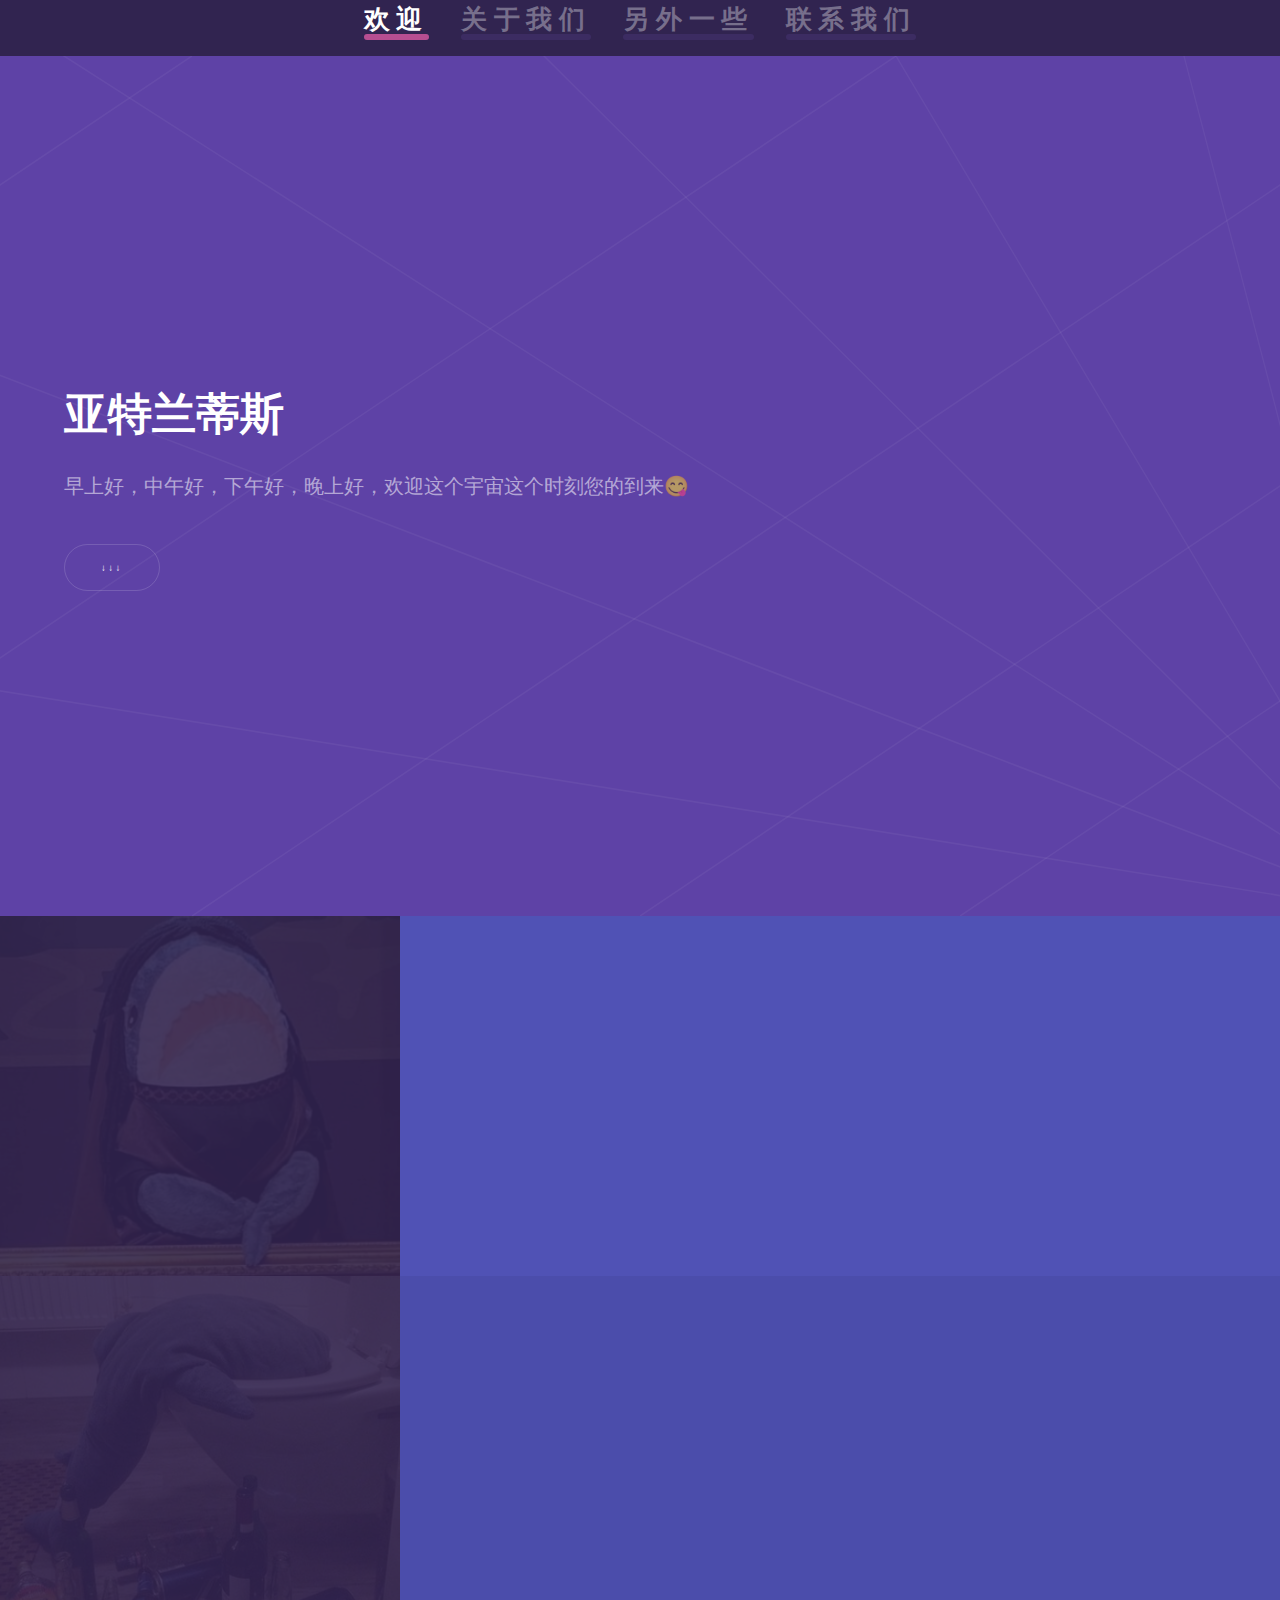
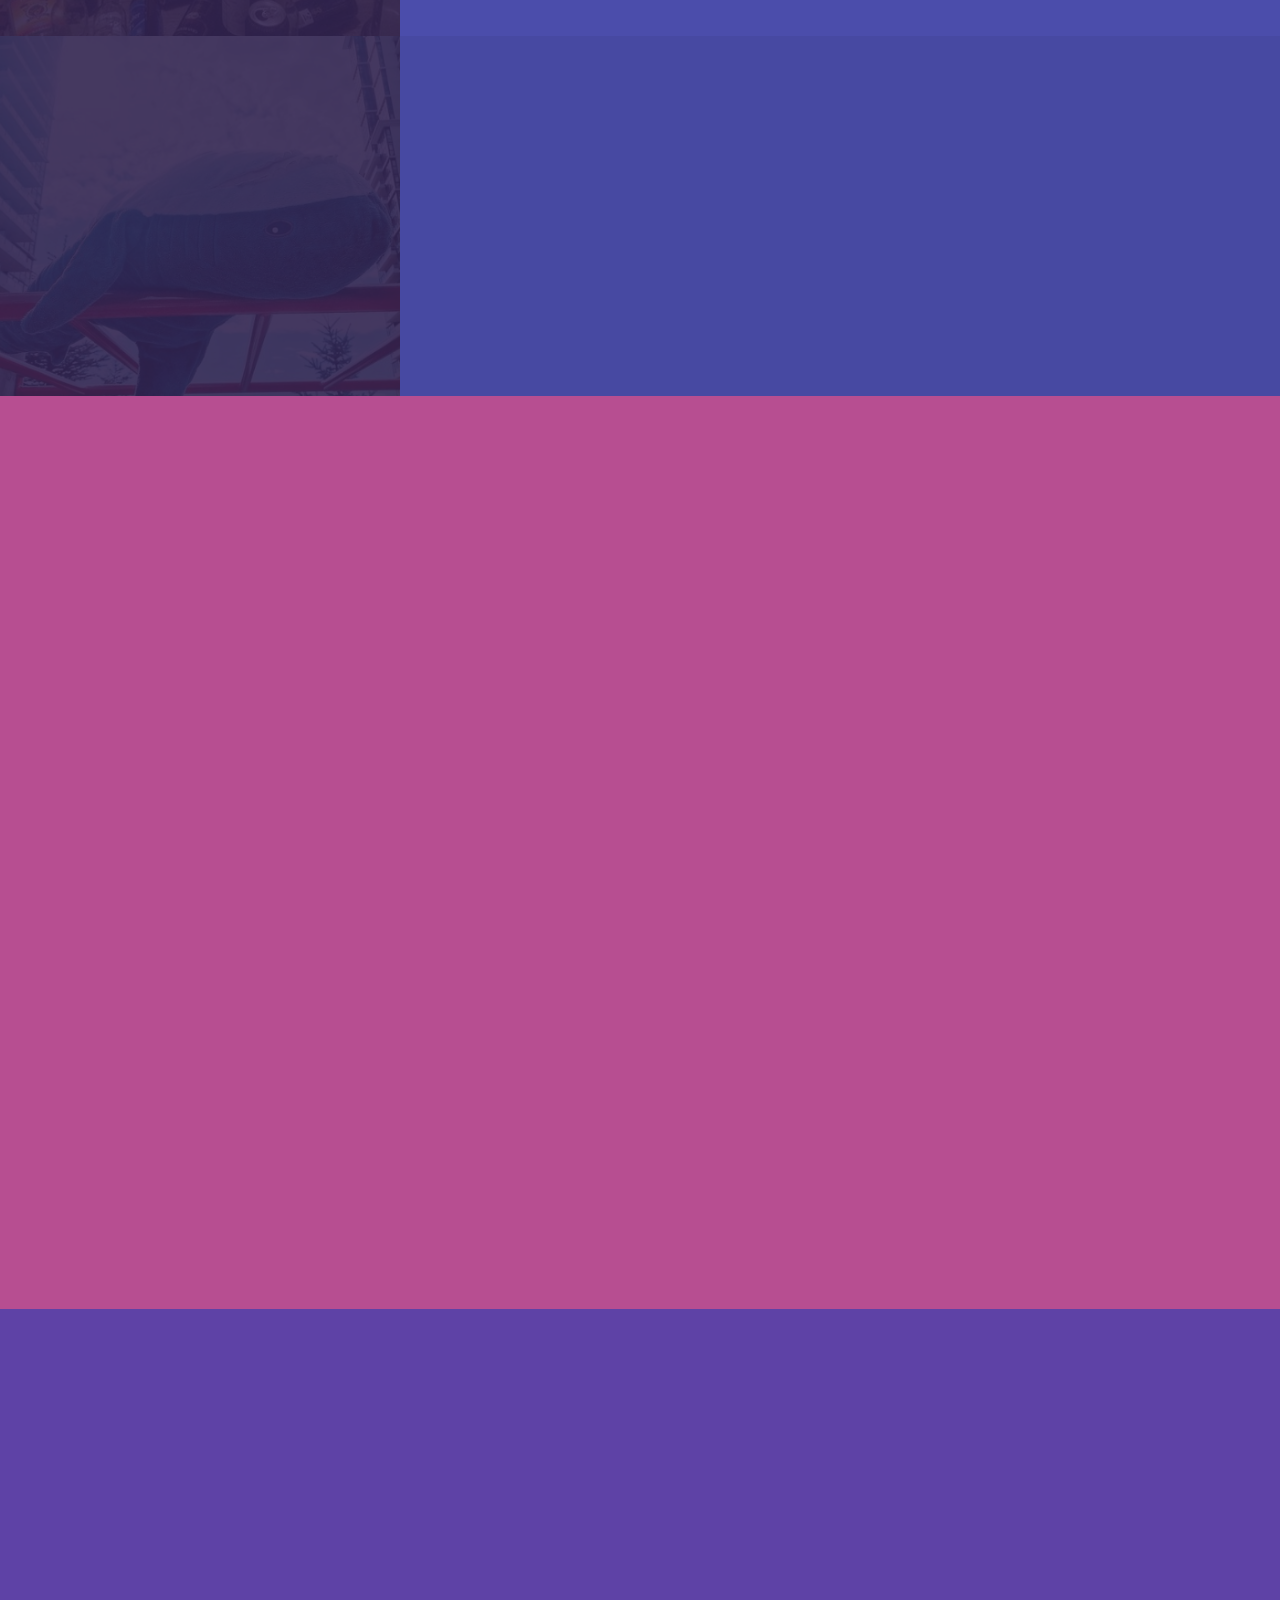
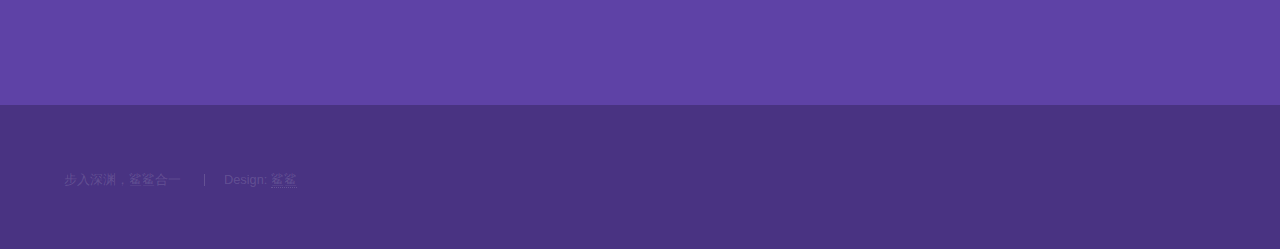
==== commit 44d0ab59: "v1.0.2" ====
--- a/index.html
+++ b/index.html
@@ -101,28 +101,28 @@
                 </section>
                 <section>
                     <span class="icon solid major fa-lock"></span>
-                    <h3>隐私</h3>
-                    <p>鲨鲨理解并尊重鲨鲨的隐私。</p>
+                    <h3>自由</h3>
+                    <p>任何鲨不得加以任意逮捕、拘禁或放逐。</p>
                 </section>
                 <section>
                     <span class="icon solid major fa-cog"></span>
                     <h3>平等</h3>
-                    <p>鲨鲨是鲨鲨。</p>
+                    <p>法律之前鲨鲨平等，并有权享受法律的平等保护，不受任何歧视。鲨鲨有权享受平等保护，以免受违反本宣言的任何歧视行为以及煽动这种歧视的任何行为之害。</p>
                 </section>
                 <section>
                     <span class="icon solid major fa-desktop"></span>
                     <h3>个体</h3>
-                    <p>鲨鲨就是鲨鲨。</p>
+                    <p>鲨鲨生而自由，在尊严和权利上一律平等。</p>
                 </section>
                 <section>
                     <span class="icon solid major fa-link"></span>
-                    <h3>联系</h3>
-                    <p>鲨鲨和鲨鲨通过鲨鲨联系在一起。鲨鲨帮助鲨鲨。</p>
+                    <h3>关系</h3>
+                    <p>鲨鲨赋有理性和良心，并应以兄弟关系的精神相对待。</p>
                 </section>
                 <section>
                     <span class="icon major fa-gem"></span>
                     <h3>宣言</h3>
-                    <p><br/>点击查看<a href="https://www.un.org/zh/about-us/universal-declaration-of-human-rights">《世界鲨权宣言》</a>
+                    <p><br/>点击查看<a href="shark.html">《世界鲨权宣言》</a>
                     </p>
                 </section>
             </div>
